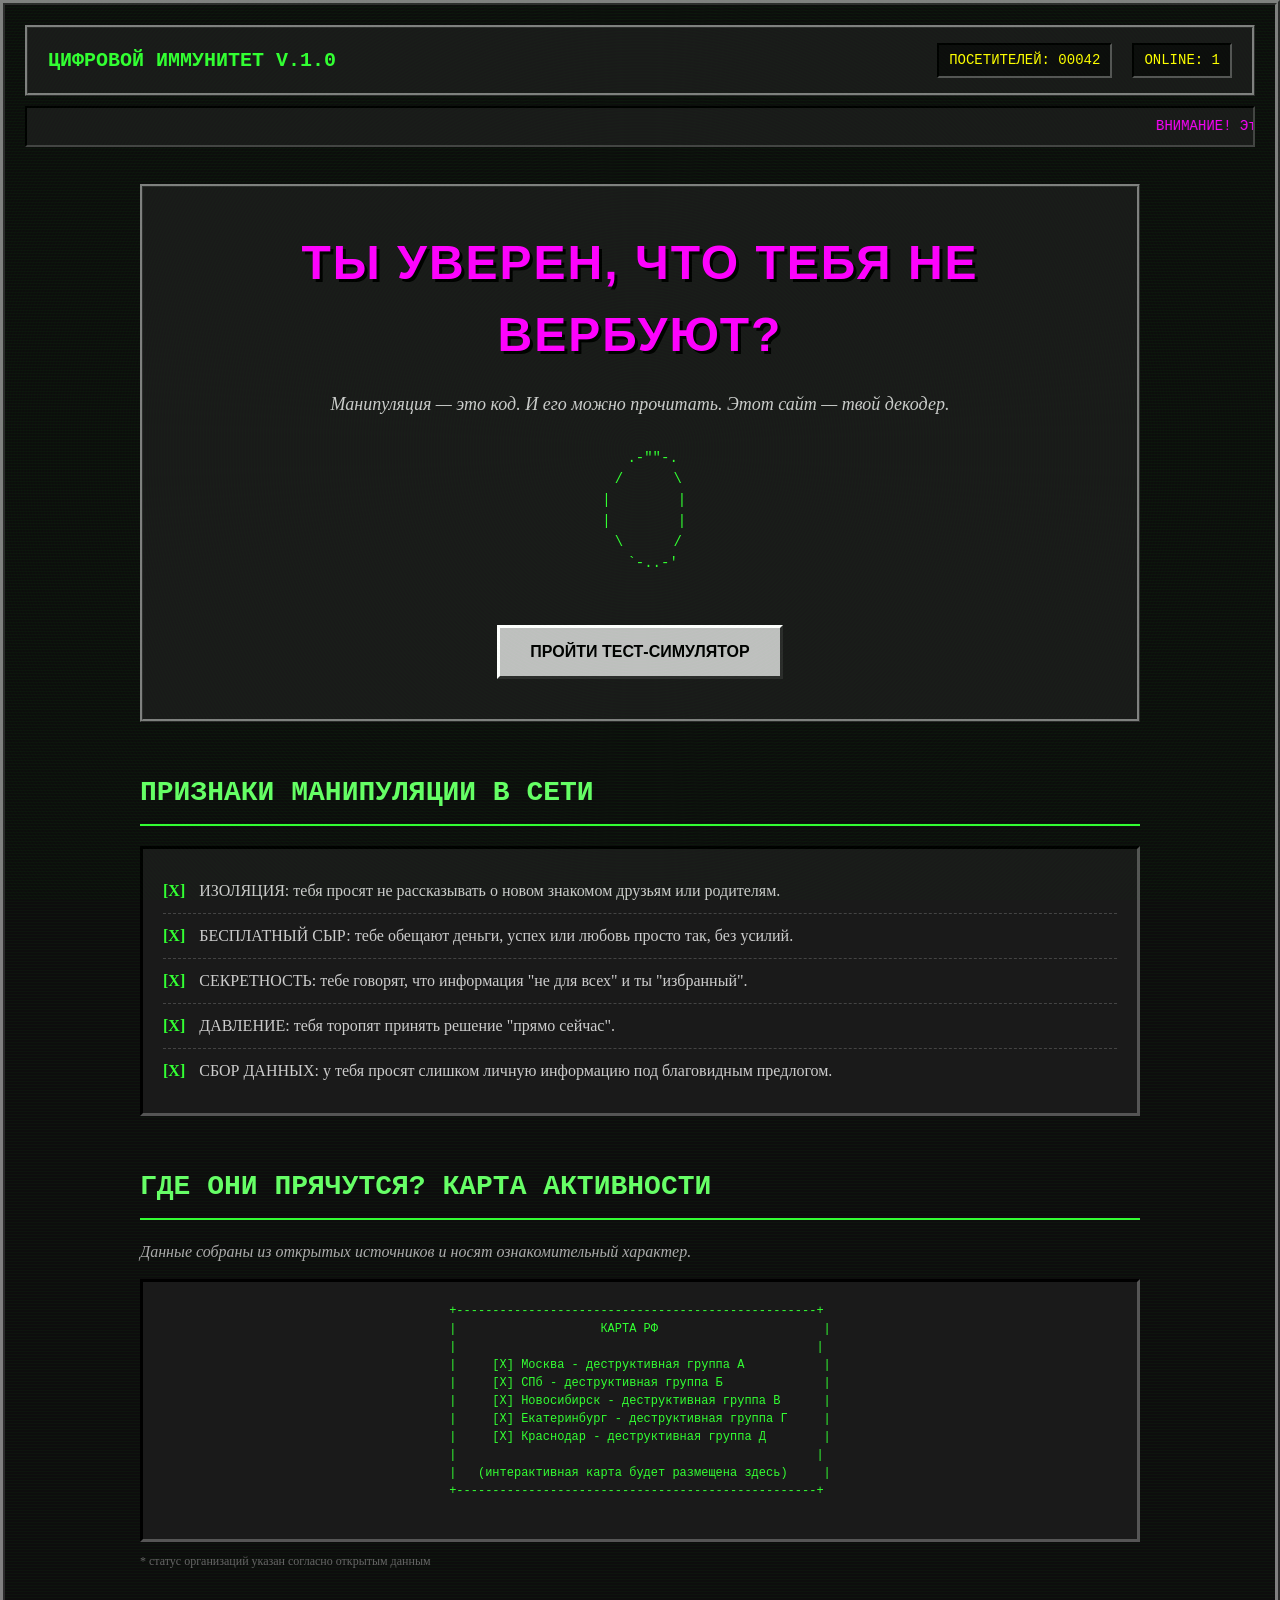
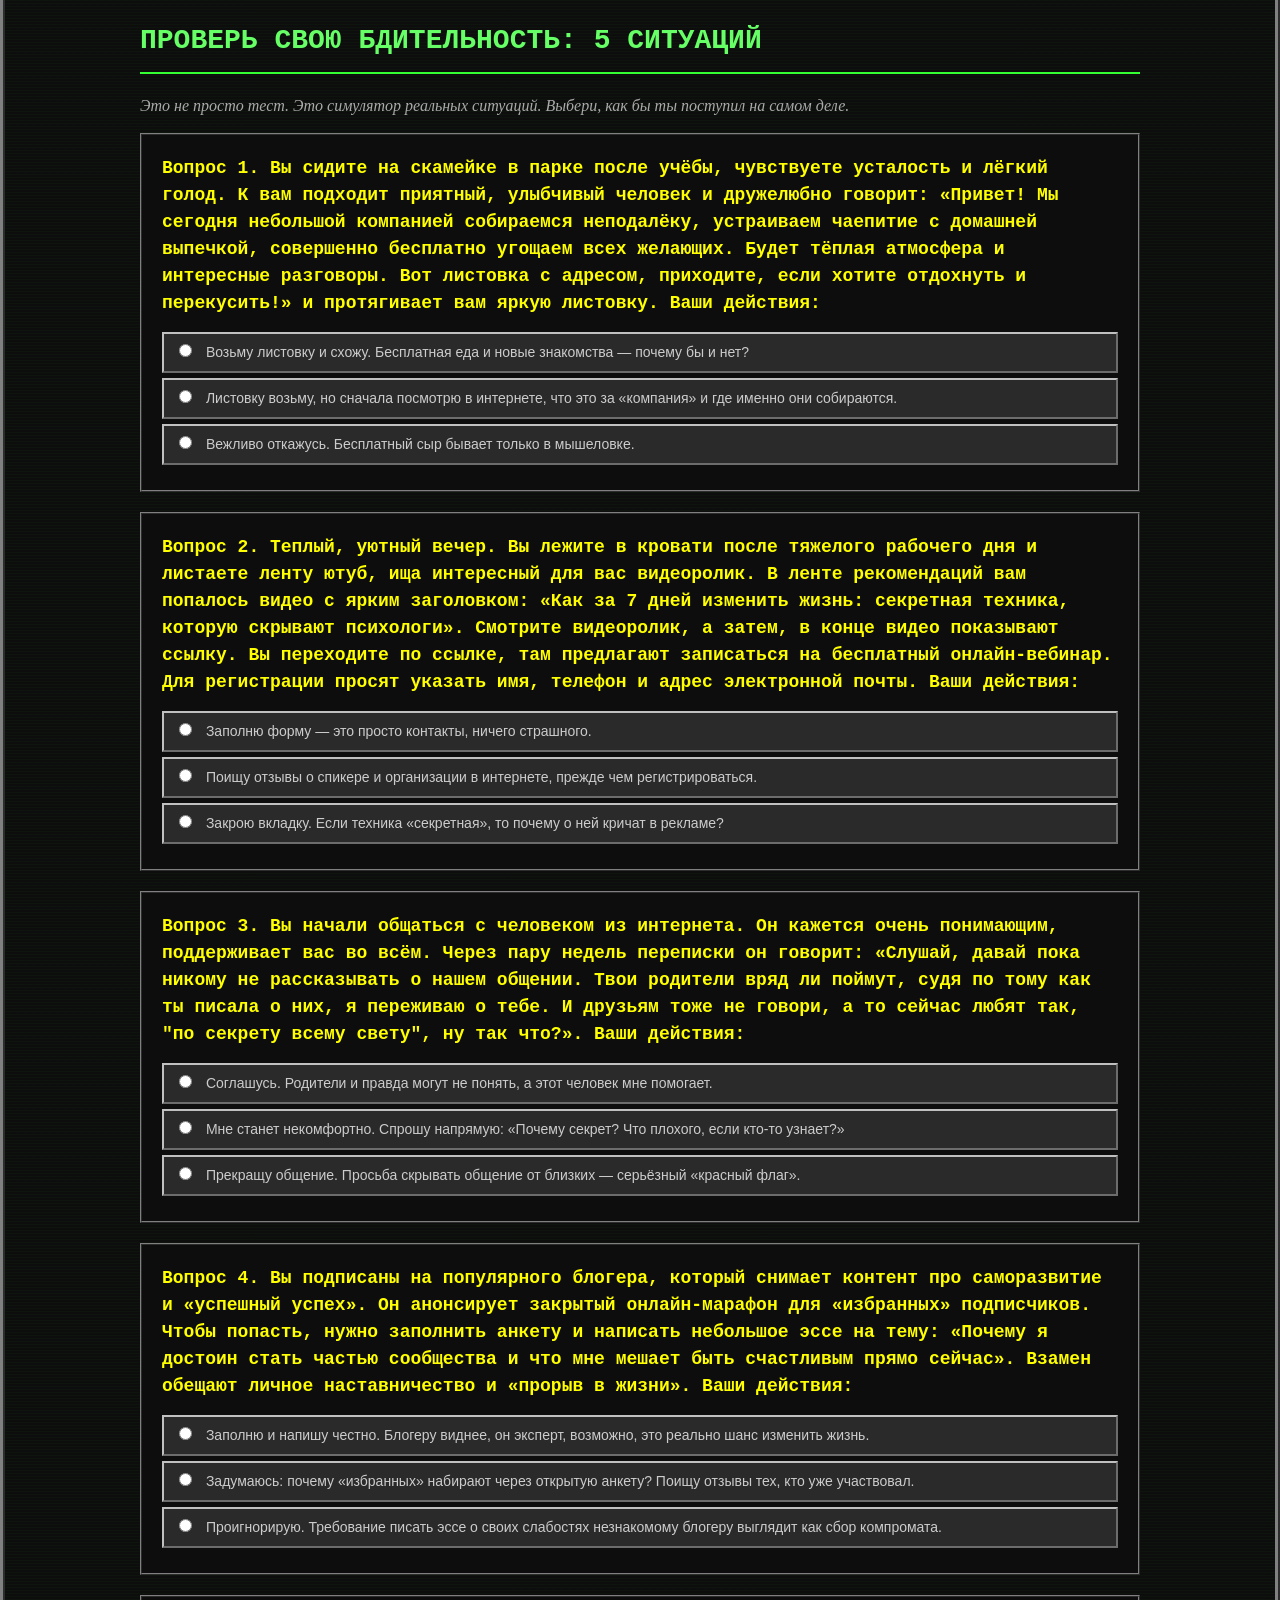
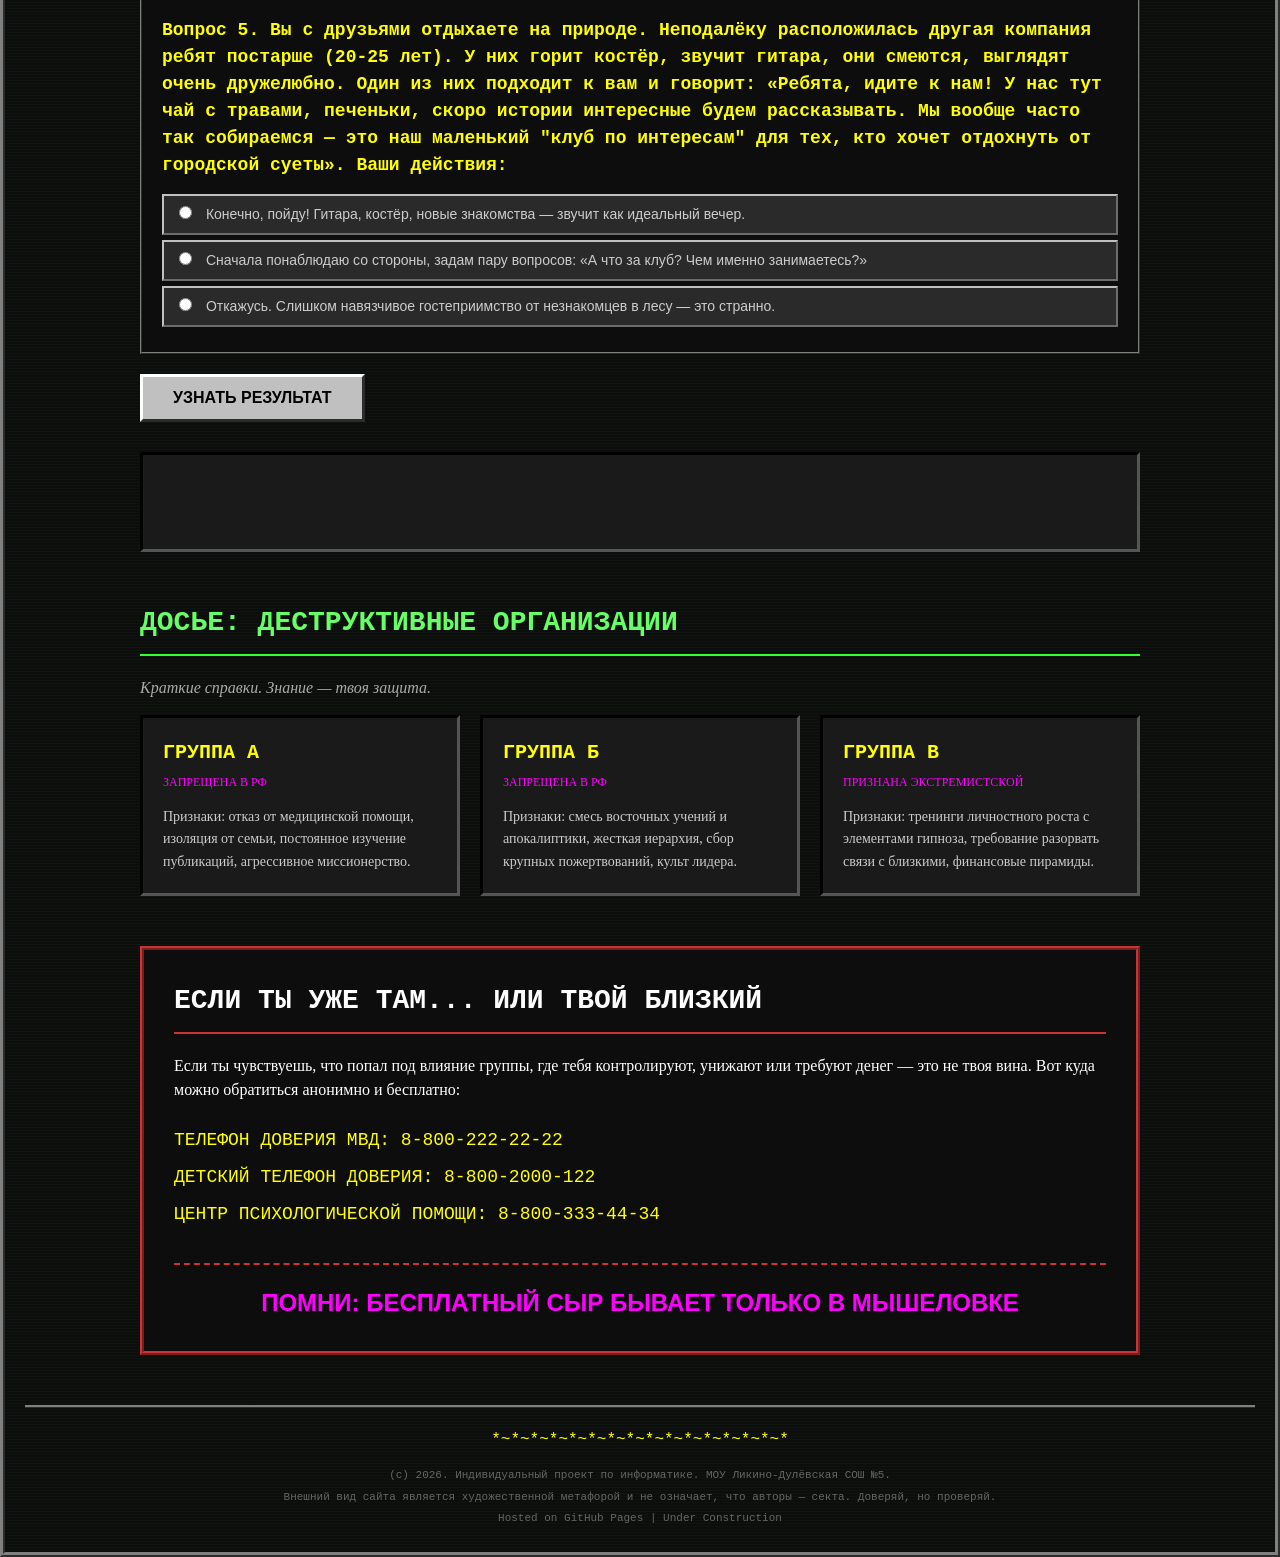
==== index.html @ 8dfb92e8 "Add files via upload" ====
<!DOCTYPE html>
<html lang="ru">
<head>
    <meta charset="UTF-8">
    <meta name="viewport" content="width=device-width, initial-scale=1.0">
    <title>ЦИФРОВОЙ ИММУНИТЕТ v.1.0</title>
    <link rel="stylesheet" href="style.css">
</head>
<body>
    <div class="noise"></div>
    
    <header class="header">
        <div class="header-left">
            <span class="blink">ЦИФРОВОЙ ИММУНИТЕТ v.1.0</span>
        </div>
        <div class="header-right">
            <span class="counter">ПОСЕТИТЕЛЕЙ: 00042</span>
            <span class="online">ONLINE: 1</span>
        </div>
    </header>
    
    <marquee class="marquee" scrollamount="3">ВНИМАНИЕ! Этот сайт выглядит как ловушка, потому что мы учим их распознавать... ВНИМАНИЕ! Этот сайт выглядит как ловушка, потому что мы учим их распознавать...</marquee>
    
    <main>
        <section class="hero">
            <h1 class="hero-title">ТЫ УВЕРЕН, ЧТО ТЕБЯ НЕ ВЕРБУЮТ?</h1>
            <p class="hero-subtitle">Манипуляция — это код. И его можно прочитать. Этот сайт — твой декодер.</p>
            <div class="ascii-art">
                <pre>
   .-""-.
  /      \
 |        |
 |        |
  \      /
   `-..-'
                </pre>
            </div>
            <a href="#quiz" class="button win98-button">ПРОЙТИ ТЕСТ-СИМУЛЯТОР</a>
        </section>
        
        <section class="flags">
            <h2 class="section-title">ПРИЗНАКИ МАНИПУЛЯЦИИ В СЕТИ</h2>
            <div class="flags-box inset">
                <ul class="flags-list">
                    <li><span class="check">[X]</span> ИЗОЛЯЦИЯ: тебя просят не рассказывать о новом знакомом друзьям или родителям.</li>
                    <li><span class="check">[X]</span> БЕСПЛАТНЫЙ СЫР: тебе обещают деньги, успех или любовь просто так, без усилий.</li>
                    <li><span class="check">[X]</span> СЕКРЕТНОСТЬ: тебе говорят, что информация "не для всех" и ты "избранный".</li>
                    <li><span class="check">[X]</span> ДАВЛЕНИЕ: тебя торопят принять решение "прямо сейчас".</li>
                    <li><span class="check">[X]</span> СБОР ДАННЫХ: у тебя просят слишком личную информацию под благовидным предлогом.</li>
                </ul>
            </div>
        </section>
        
        <section class="map">
            <h2 class="section-title">ГДЕ ОНИ ПРЯЧУТСЯ? КАРТА АКТИВНОСТИ</h2>
            <p class="map-subtitle">Данные собраны из открытых источников и носят ознакомительный характер.</p>
            <div class="map-placeholder inset">
                <pre class="ascii-map">
+--------------------------------------------------+
|                    КАРТА РФ                       |
|                                                  |
|     [X] Москва - деструктивная группа А           |
|     [X] СПб - деструктивная группа Б              |
|     [X] Новосибирск - деструктивная группа В      |
|     [X] Екатеринбург - деструктивная группа Г     |
|     [X] Краснодар - деструктивная группа Д        |
|                                                  |
|   (интерактивная карта будет размещена здесь)     |
+--------------------------------------------------+
                </pre>
            </div>
            <p class="map-note">* статус организаций указан согласно открытым данным</p>
        </section>
        
        <section class="quiz" id="quiz">
            <h2 class="section-title">ПРОВЕРЬ СВОЮ БДИТЕЛЬНОСТЬ: 5 СИТУАЦИЙ</h2>
            <p class="quiz-subtitle">Это не просто тест. Это симулятор реальных ситуаций. Выбери, как бы ты поступил на самом деле.</p>
            
            <div id="quiz-container"></div>
            
            <button class="button win98-button" id="submit-quiz">УЗНАТЬ РЕЗУЛЬТАТ</button>
            
            <div id="quiz-result" class="quiz-result inset"></div>
        </section>
        
        <section class="database">
            <h2 class="section-title">ДОСЬЕ: ДЕСТРУКТИВНЫЕ ОРГАНИЗАЦИИ</h2>
            <p class="database-subtitle">Краткие справки. Знание — твоя защита.</p>
            
            <div class="cards">
                <div class="card inset">
                    <h3 class="card-title">ГРУППА А</h3>
                    <p class="card-status">запрещена в РФ</p>
                    <p class="card-text">Признаки: отказ от медицинской помощи, изоляция от семьи, постоянное изучение публикаций, агрессивное миссионерство.</p>
                </div>
                <div class="card inset">
                    <h3 class="card-title">ГРУППА Б</h3>
                    <p class="card-status">запрещена в РФ</p>
                    <p class="card-text">Признаки: смесь восточных учений и апокалиптики, жесткая иерархия, сбор крупных пожертвований, культ лидера.</p>
                </div>
                <div class="card inset">
                    <h3 class="card-title">ГРУППА В</h3>
                    <p class="card-status">признана экстремистской</p>
                    <p class="card-text">Признаки: тренинги личностного роста с элементами гипноза, требование разорвать связи с близкими, финансовые пирамиды.</p>
                </div>
            </div>
        </section>
        
        <section class="help">
            <h2 class="section-title help-title">ЕСЛИ ТЫ УЖЕ ТАМ... ИЛИ ТВОЙ БЛИЗКИЙ</h2>
            <p class="help-text">Если ты чувствуешь, что попал под влияние группы, где тебя контролируют, унижают или требуют денег — это не твоя вина. Вот куда можно обратиться анонимно и бесплатно:</p>
            <ul class="help-list">
                <li>ТЕЛЕФОН ДОВЕРИЯ МВД: 8-800-222-22-22</li>
                <li>ДЕТСКИЙ ТЕЛЕФОН ДОВЕРИЯ: 8-800-2000-122</li>
                <li>ЦЕНТР ПСИХОЛОГИЧЕСКОЙ ПОМОЩИ: 8-800-333-44-34</li>
            </ul>
            <p class="help-warning">ПОМНИ: БЕСПЛАТНЫЙ СЫР БЫВАЕТ ТОЛЬКО В МЫШЕЛОВКЕ</p>
        </section>
    </main>
    
    <footer class="footer">
        <div class="footer-divider">*~*~*~*~*~*~*~*~*~*~*~*~*~*~*~*</div>
        <p class="footer-text">(c) 2026. Индивидуальный проект по информатике. МОУ Ликино-Дулёвская СОШ №5.</p>
        <p class="footer-text">Внешний вид сайта является художественной метафорой и не означает, что авторы — секта. Доверяй, но проверяй.</p>
        <p class="footer-text">Hosted on GitHub Pages | Under Construction</p>
    </footer>
    
    <script src="script.js"></script>
</body>
</html>
---- style.css ----
* {
    margin: 0;
    padding: 0;
    box-sizing: border-box;
}

body {
    background-color: #0D0D0D;
    background-image: repeating-linear-gradient(0deg, rgba(0,255,0,0.03) 0px, rgba(0,255,0,0.03) 1px, transparent 1px, transparent 3px);
    color: #33FF33;
    font-family: 'Times New Roman', Times, serif;
    line-height: 1.5;
    min-height: 100vh;
    border: 5px solid #808080;
    border-style: ridge;
    margin: 0;
    padding: 20px;
    position: relative;
}

.noise {
    position: fixed;
    top: 0;
    left: 0;
    width: 100%;
    height: 100%;
    pointer-events: none;
    background: repeating-radial-gradient(circle at 50% 50%, rgba(0,0,0,0) 0%, rgba(0,255,0,0.02) 2px, rgba(0,0,0,0) 3px);
    z-index: 9999;
}

.header {
    display: flex;
    justify-content: space-between;
    align-items: center;
    padding: 15px 20px;
    border: 3px ridge #808080;
    background-color: #1A1A1A;
    margin-bottom: 10px;
    font-family: 'Courier New', Courier, monospace;
}

.blink {
    animation: blink-animation 1.5s step-start infinite;
    color: #33FF33;
    font-size: 20px;
    font-weight: bold;
    text-transform: uppercase;
}

@keyframes blink-animation {
    0%, 100% { opacity: 1; }
    50% { opacity: 0.3; }
}

.header-right {
    display: flex;
    gap: 20px;
    color: #FFFF00;
    font-size: 14px;
}

.counter, .online {
    border: 2px inset #555;
    padding: 5px 10px;
    background-color: #0D0D0D;
}

.marquee {
    border: 2px inset #444;
    background-color: #1A1A1A;
    color: #FF00FF;
    padding: 8px 0;
    font-family: 'Courier New', Courier, monospace;
    font-size: 14px;
    margin-bottom: 30px;
}

main {
    max-width: 1000px;
    margin: 0 auto;
}

section {
    margin-bottom: 50px;
}

.hero {
    text-align: center;
    padding: 40px 20px;
    border: 3px ridge #808080;
    background-color: #1A1A1A;
}

.hero-title {
    font-family: Impact, 'Arial Black', sans-serif;
    font-size: 48px;
    color: #FF00FF;
    text-transform: uppercase;
    letter-spacing: 2px;
    margin-bottom: 20px;
    text-shadow: 3px 3px 0 #000;
}

.hero-subtitle {
    font-family: 'Times New Roman', Times, serif;
    font-style: italic;
    color: #CCCCCC;
    font-size: 18px;
    margin-bottom: 30px;
}

.ascii-art {
    color: #33FF33;
    font-family: 'Courier New', Courier, monospace;
    font-size: 14px;
    margin-bottom: 30px;
}

.button {
    display: inline-block;
    padding: 12px 30px;
    text-decoration: none;
    font-family: Arial, sans-serif;
    font-weight: bold;
    font-size: 16px;
    cursor: pointer;
    text-align: center;
    border: none;
}

.win98-button {
    background-color: #C0C0C0;
    color: #000000;
    border: 3px outset #FFFFFF;
    border-right-color: #808080;
    border-bottom-color: #808080;
    text-transform: uppercase;
}

.win98-button:hover {
    border: 3px inset #FFFFFF;
    border-right-color: #C0C0C0;
    border-bottom-color: #C0C0C0;
    background-color: #A0A0A0;
}

.win98-button:active {
    border: 3px inset #808080;
    background-color: #808080;
}

.section-title {
    font-family: 'Courier New', Courier, monospace;
    font-size: 28px;
    color: #66FF66;
    text-transform: uppercase;
    margin-bottom: 20px;
    border-bottom: 2px solid #33FF33;
    padding-bottom: 10px;
}

.inset {
    border: 3px inset #555555;
    background-color: #1A1A1A;
    padding: 20px;
}

.flags-list {
    list-style: none;
}

.flags-list li {
    padding: 10px 0;
    border-bottom: 1px dashed #444;
    color: #CCCCCC;
    font-size: 16px;
}

.flags-list li:last-child {
    border-bottom: none;
}

.check {
    color: #33FF33;
    margin-right: 10px;
    font-weight: bold;
}

.map-subtitle, .quiz-subtitle, .database-subtitle {
    color: #AAAAAA;
    font-style: italic;
    margin-bottom: 15px;
}

.map-placeholder {
    text-align: center;
}

.ascii-map {
    color: #33FF33;
    font-family: 'Courier New', Courier, monospace;
    font-size: 12px;
    display: inline-block;
    text-align: left;
}

.map-note {
    color: #666;
    font-size: 12px;
    margin-top: 10px;
}

.quiz-question {
    border: 2px ridge #808080;
    padding: 20px;
    margin-bottom: 20px;
    background-color: #0D0D0D;
}

.quiz-question h3 {
    color: #FFFF00;
    font-family: 'Courier New', Courier, monospace;
    margin-bottom: 15px;
    font-size: 18px;
}

.quiz-option {
    display: block;
    padding: 8px 15px;
    margin: 5px 0;
    border: 2px outset #C0C0C0;
    background-color: #2A2A2A;
    color: #CCCCCC;
    cursor: pointer;
    font-family: Arial, sans-serif;
    font-size: 14px;
}

.quiz-option:hover {
    background-color: #3A3A3A;
}

.quiz-option input {
    margin-right: 10px;
}

.quiz-result {
    margin-top: 30px;
    padding: 20px;
    min-height: 100px;
}

.result-title {
    font-family: 'Courier New', Courier, monospace;
    font-size: 24px;
    margin-bottom: 15px;
}

.result-title.green {
    color: #33FF33;
}

.result-title.yellow {
    color: #FFFF00;
}

.result-title.red {
    color: #FF00FF;
}

.result-text {
    color: #CCCCCC;
    font-size: 16px;
    line-height: 1.6;
}

.cards {
    display: flex;
    gap: 20px;
    flex-wrap: wrap;
}

.card {
    flex: 1;
    min-width: 250px;
}

.card-title {
    color: #FFFF00;
    font-family: 'Courier New', Courier, monospace;
    font-size: 20px;
    margin-bottom: 5px;
    text-transform: uppercase;
}

.card-status {
    color: #FF00FF;
    font-size: 12px;
    margin-bottom: 15px;
    text-transform: uppercase;
}

.card-text {
    color: #CCCCCC;
    font-size: 14px;
    line-height: 1.6;
}

.help {
    border: 4px ridge #CC3333;
    padding: 30px;
    background-color: #0D0D0D;
}

.help-title {
    color: #FFFFFF;
    border-bottom-color: #CC3333;
}

.help-text {
    color: #FFFFFF;
    margin-bottom: 20px;
    font-size: 16px;
}

.help-list {
    list-style: none;
    margin-bottom: 30px;
}

.help-list li {
    color: #FFFF00;
    padding: 5px 0;
    font-family: 'Courier New', Courier, monospace;
    font-size: 18px;
}

.help-warning {
    color: #FF00FF;
    font-size: 24px;
    font-weight: bold;
    text-align: center;
    font-family: Impact, 'Arial Black', sans-serif;
    text-transform: uppercase;
    border-top: 2px dashed #CC3333;
    padding-top: 20px;
}

.footer {
    margin-top: 50px;
    padding-top: 20px;
    text-align: center;
    border-top: 3px ridge #808080;
}

.footer-divider {
    color: #FFFF00;
    font-family: 'Courier New', Courier, monospace;
    margin-bottom: 15px;
}

.footer-text {
    color: #666666;
    font-family: 'Courier New', Courier, monospace;
    font-size: 11px;
    margin-bottom: 5px;
}

@media (max-width: 768px) {
    body {
        padding: 10px;
    }
    
    .header {
        flex-direction: column;
        gap: 10px;
    }
    
    .hero-title {
        font-size: 32px;
    }
    
    .cards {
        flex-direction: column;
    }
    
    .help-warning {
        font-size: 18px;
    }
    
    .section-title {
        font-size: 22px;
    }
}
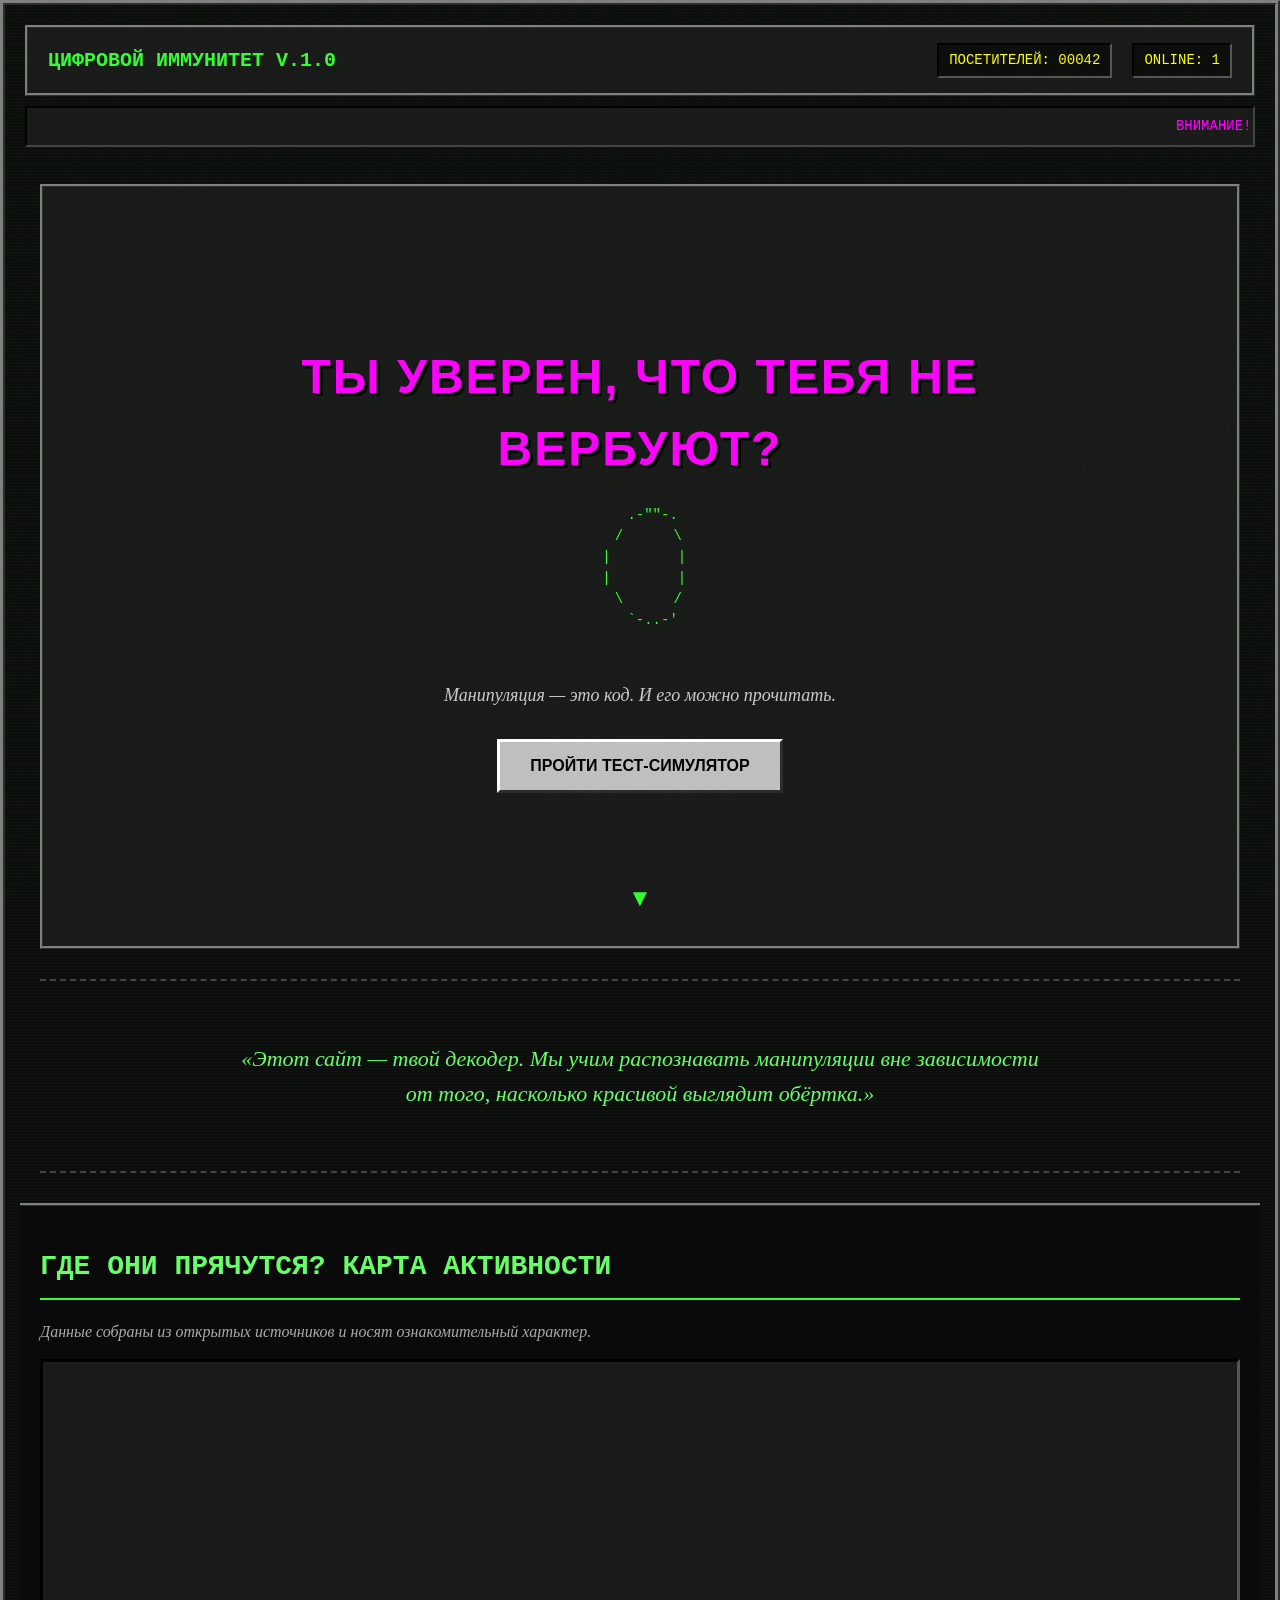
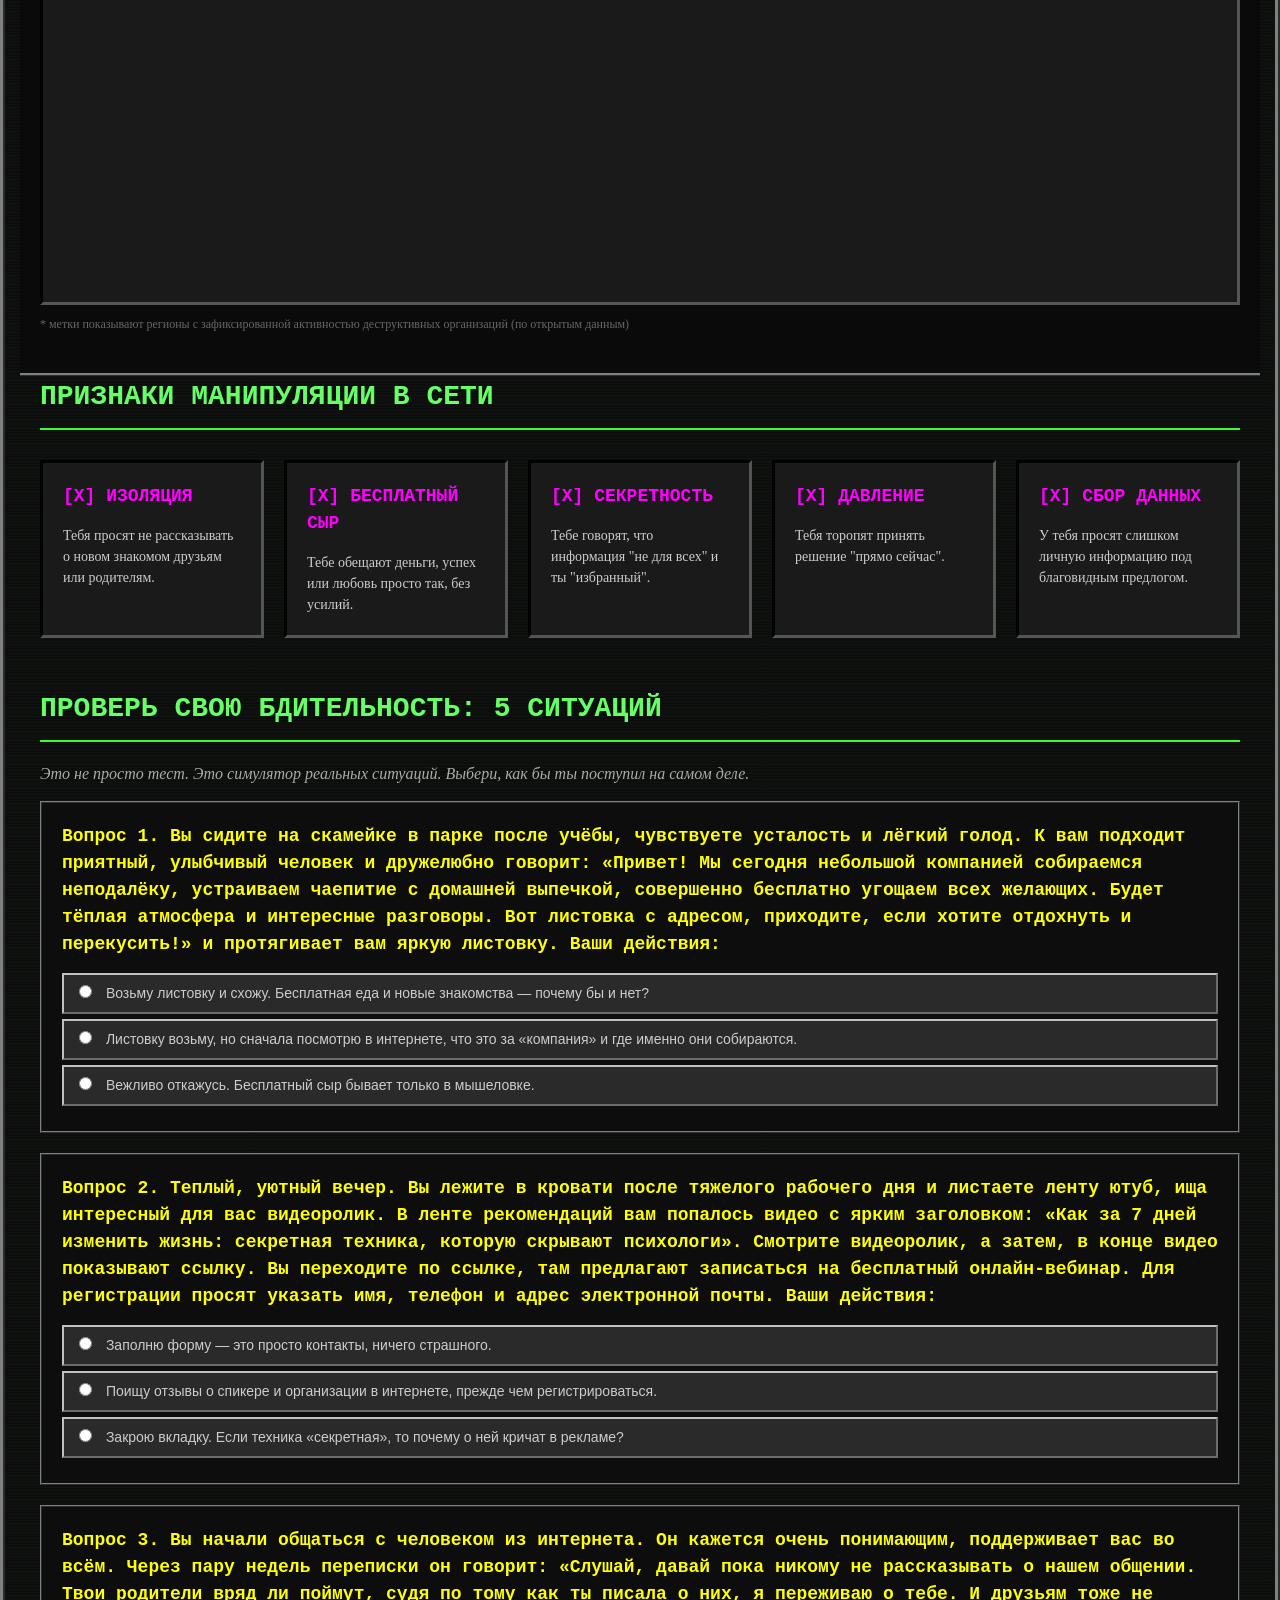
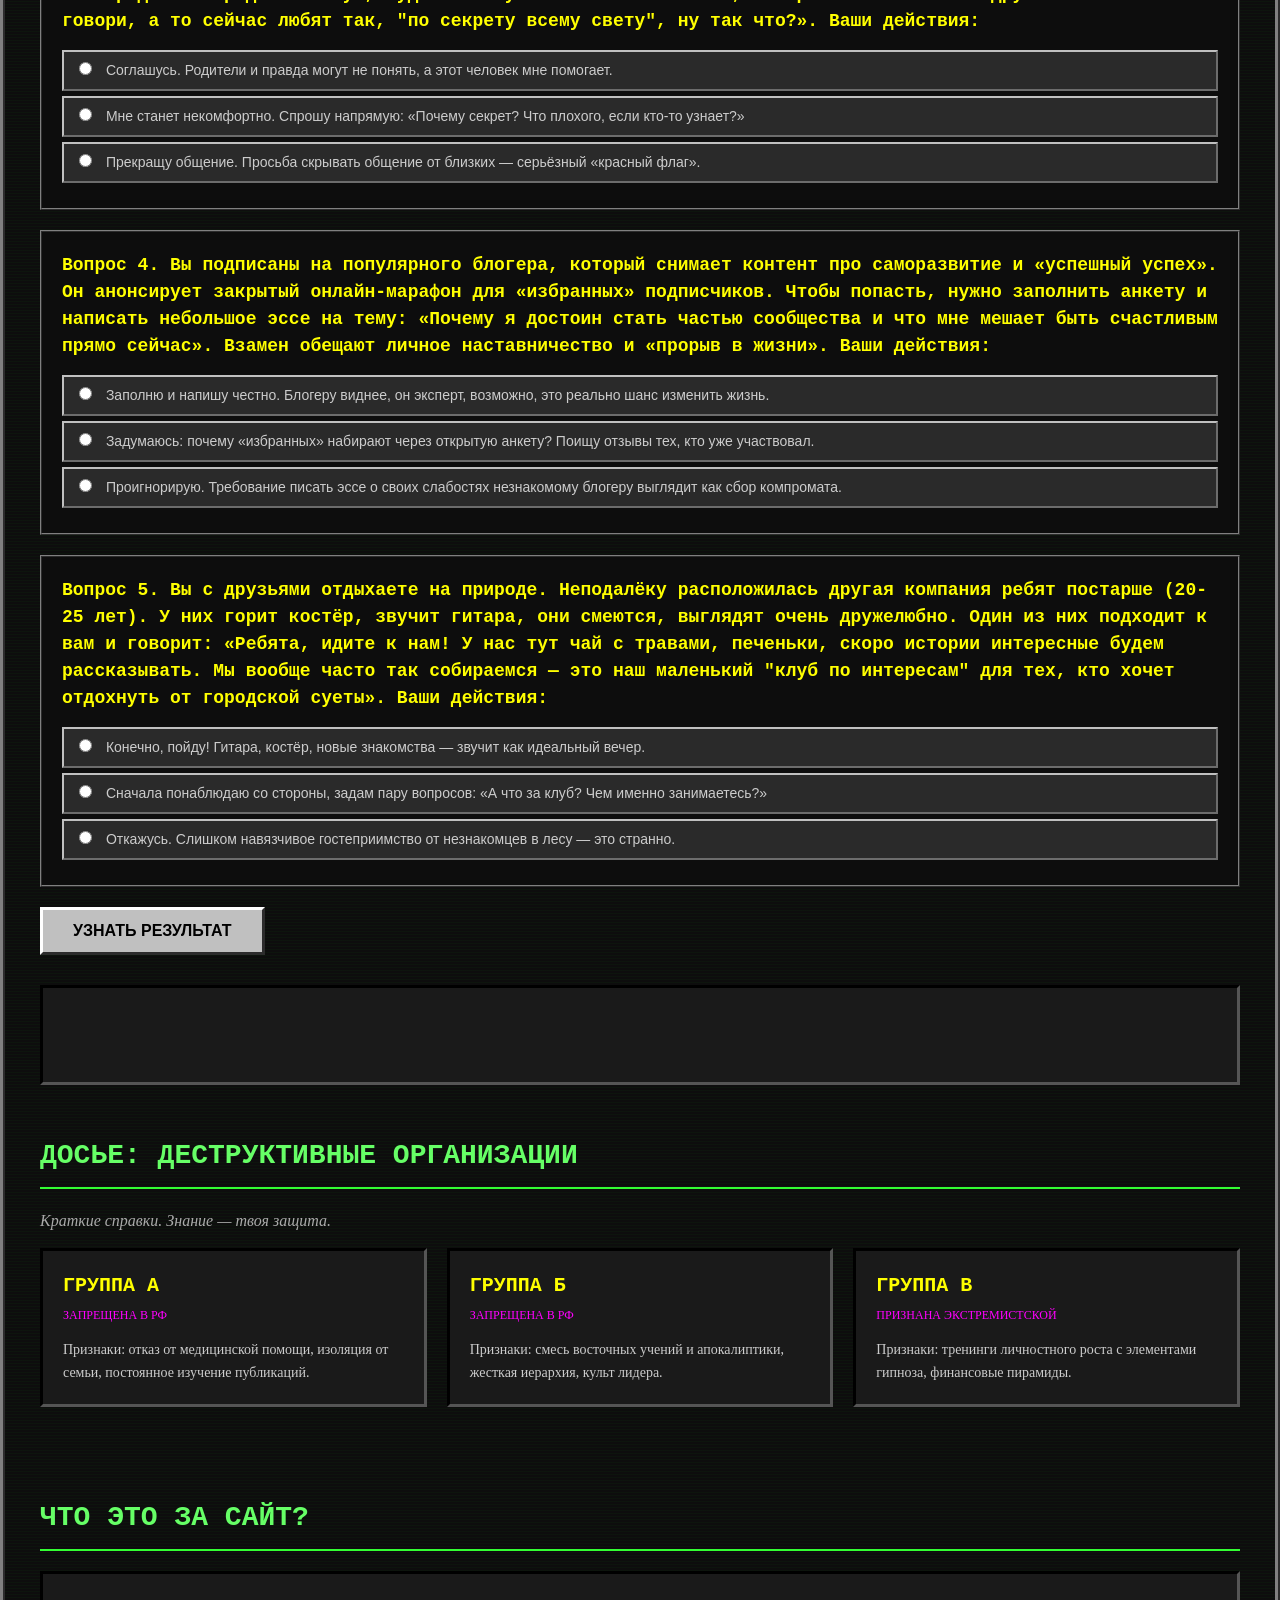
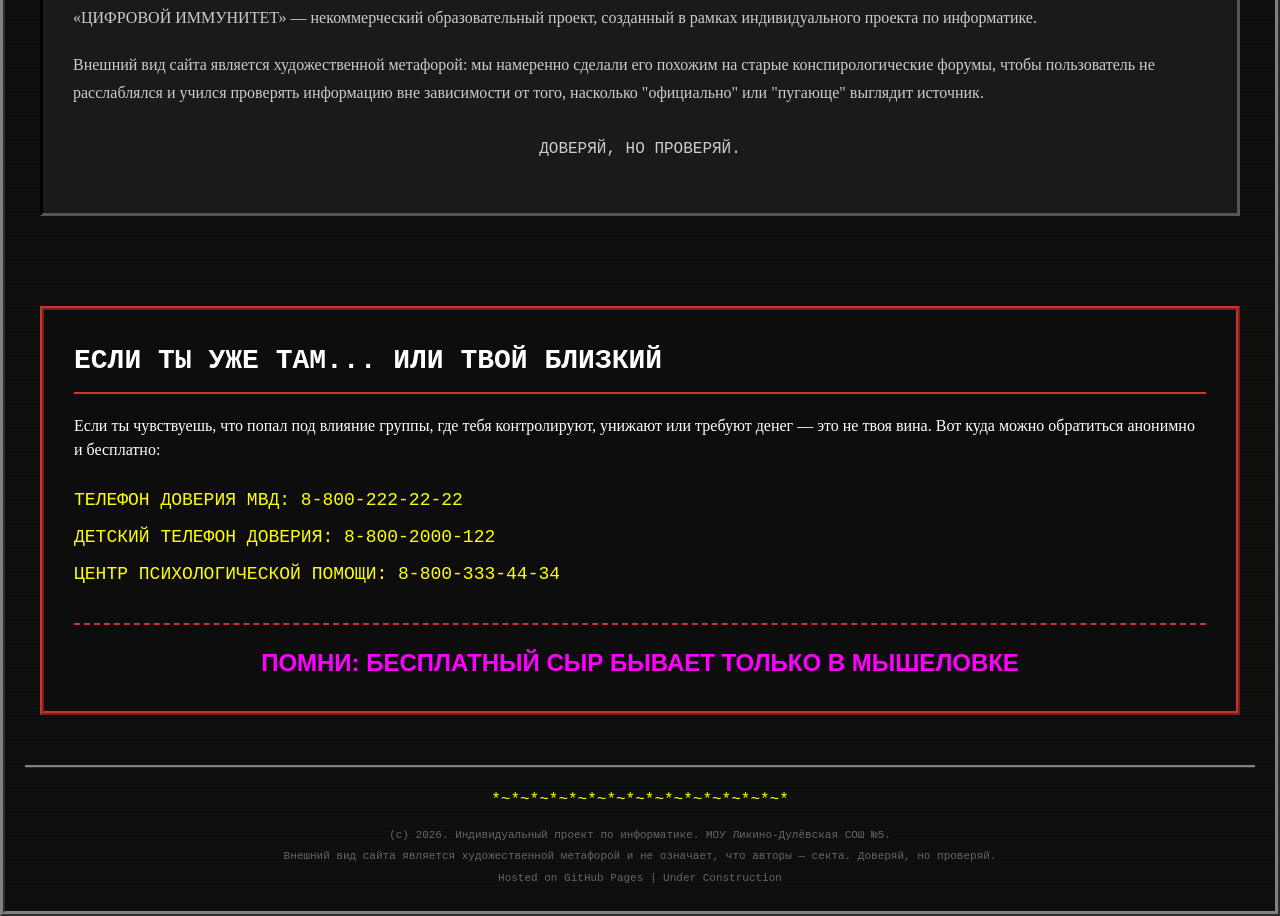
==== commit 6157b0d5: "Add files via upload" ====
--- a/index.html
+++ b/index.html
@@ -1,14 +1,522 @@
+<!DOCTYPE html>
 <!DOCTYPE html>
 <html lang="ru">
 <head>
     <meta charset="UTF-8">
     <meta name="viewport" content="width=device-width, initial-scale=1.0">
     <title>ЦИФРОВОЙ ИММУНИТЕТ v.1.0</title>
-    <link rel="stylesheet" href="style.css">
+    <style>
+        * {
+            margin: 0;
+            padding: 0;
+            box-sizing: border-box;
+        }
+
+        body {
+            background-color: #0D0D0D;
+            background-image: repeating-linear-gradient(0deg, rgba(0,255,0,0.03) 0px, rgba(0,255,0,0.03) 1px, transparent 1px, transparent 3px);
+            color: #33FF33;
+            font-family: 'Times New Roman', Times, serif;
+            line-height: 1.5;
+            min-height: 100vh;
+            border: 5px solid #808080;
+            border-style: ridge;
+            margin: 0;
+            padding: 20px;
+            position: relative;
+        }
+
+        .noise {
+            position: fixed;
+            top: 0;
+            left: 0;
+            width: 100%;
+            height: 100%;
+            pointer-events: none;
+            background: repeating-radial-gradient(circle at 50% 50%, rgba(0,0,0,0) 0%, rgba(0,255,0,0.02) 2px, rgba(0,0,0,0) 3px);
+            z-index: 9999;
+        }
+
+        .header {
+            display: flex;
+            justify-content: space-between;
+            align-items: center;
+            padding: 15px 20px;
+            border: 3px ridge #808080;
+            background-color: #1A1A1A;
+            margin-bottom: 10px;
+            font-family: 'Courier New', Courier, monospace;
+        }
+
+        .blink {
+            animation: blink-animation 1.5s step-start infinite;
+            color: #33FF33;
+            font-size: 20px;
+            font-weight: bold;
+            text-transform: uppercase;
+        }
+
+        @keyframes blink-animation {
+            0%, 100% {
+                opacity: 1;
+            }
+
+            50% {
+                opacity: 0.3;
+            }
+        }
+
+        .header-right {
+            display: flex;
+            gap: 20px;
+            color: #FFFF00;
+            font-size: 14px;
+        }
+
+        .counter, .online {
+            border: 2px inset #555;
+            padding: 5px 10px;
+            background-color: #0D0D0D;
+        }
+
+        .marquee {
+            border: 2px inset #444;
+            background-color: #1A1A1A;
+            color: #FF00FF;
+            padding: 8px 0;
+            font-family: 'Courier New', Courier, monospace;
+            font-size: 14px;
+            margin-bottom: 30px;
+        }
+
+        main {
+            max-width: 1200px;
+            margin: 0 auto;
+        }
+
+        section {
+            margin-bottom: 50px;
+        }
+
+        /* HERO НА ВЕСЬ ЭКРАН */
+        .hero-fullscreen {
+            min-height: 85vh;
+            display: flex;
+            flex-direction: column;
+            justify-content: center;
+            align-items: center;
+            position: relative;
+            margin-bottom: 0;
+            text-align: center;
+            border: 3px ridge #808080;
+            background-color: #1A1A1A;
+            padding: 40px 20px;
+        }
+
+        .hero-content {
+            text-align: center;
+            max-width: 900px;
+        }
+
+        .hero-title {
+            font-family: Impact, 'Arial Black', sans-serif;
+            font-size: 48px;
+            color: #FF00FF;
+            text-transform: uppercase;
+            letter-spacing: 2px;
+            margin-bottom: 20px;
+            text-shadow: 3px 3px 0 #000;
+        }
+
+        .hero-subtitle {
+            font-family: 'Times New Roman', Times, serif;
+            font-style: italic;
+            color: #CCCCCC;
+            font-size: 18px;
+            margin-bottom: 30px;
+        }
+
+        .ascii-art {
+            color: #33FF33;
+            font-family: 'Courier New', Courier, monospace;
+            font-size: 14px;
+            margin-bottom: 30px;
+        }
+
+        .hero-scroll {
+            position: absolute;
+            bottom: 30px;
+            left: 50%;
+            transform: translateX(-50%);
+        }
+
+        .scroll-arrow {
+            color: #33FF33;
+            font-size: 24px;
+            animation: bounce 2s infinite;
+        }
+
+        @keyframes bounce {
+            0%, 20%, 50%, 80%, 100% {
+                transform: translateY(0);
+            }
+
+            40% {
+                transform: translateY(-15px);
+            }
+
+            60% {
+                transform: translateY(-7px);
+            }
+        }
+
+        .button {
+            display: inline-block;
+            padding: 12px 30px;
+            text-decoration: none;
+            font-family: Arial, sans-serif;
+            font-weight: bold;
+            font-size: 16px;
+            cursor: pointer;
+            text-align: center;
+            border: none;
+        }
+
+        .win98-button {
+            background-color: #C0C0C0;
+            color: #000000;
+            border: 3px outset #FFFFFF;
+            border-right-color: #808080;
+            border-bottom-color: #808080;
+            text-transform: uppercase;
+        }
+
+            .win98-button:hover {
+                border: 3px inset #FFFFFF;
+                border-right-color: #C0C0C0;
+                border-bottom-color: #C0C0C0;
+                background-color: #A0A0A0;
+            }
+
+            .win98-button:active {
+                border: 3px inset #808080;
+                background-color: #808080;
+            }
+
+        /* БЛОК-ЦИТАТА */
+        .quote-block {
+            padding: 60px 20px;
+            text-align: center;
+            border-top: 2px dashed #444;
+            border-bottom: 2px dashed #444;
+            margin: 30px 0;
+        }
+
+        .quote-text {
+            font-family: 'Times New Roman', Times, serif;
+            font-style: italic;
+            font-size: 22px;
+            color: #66FF66;
+            max-width: 800px;
+            margin: 0 auto;
+            line-height: 1.6;
+        }
+
+        .section-title {
+            font-family: 'Courier New', Courier, monospace;
+            font-size: 28px;
+            color: #66FF66;
+            text-transform: uppercase;
+            margin-bottom: 20px;
+            border-bottom: 2px solid #33FF33;
+            padding-bottom: 10px;
+        }
+
+        .inset {
+            border: 3px inset #555555;
+            background-color: #1A1A1A;
+            padding: 20px;
+        }
+
+        /* КАРТА */
+        .map-section {
+            margin: 0 -20px;
+            padding: 40px 20px;
+            background-color: #0A0A0A;
+            border-top: 3px ridge #808080;
+            border-bottom: 3px ridge #808080;
+        }
+
+        .map-container {
+            max-width: 1200px;
+            margin: 0 auto;
+        }
+
+        .map-subtitle, .quiz-subtitle, .database-subtitle {
+            color: #AAAAAA;
+            font-style: italic;
+            margin-bottom: 15px;
+        }
+
+        .map-note {
+            color: #666;
+            font-size: 12px;
+            margin-top: 10px;
+        }
+
+        /* СЕТКА КРАСНЫХ ФЛАГОВ */
+        .flags-grid {
+            display: grid;
+            grid-template-columns: repeat(auto-fit, minmax(200px, 1fr));
+            gap: 20px;
+            margin-top: 30px;
+        }
+
+        .flag-card {
+            padding: 20px;
+        }
+
+            .flag-card h3 {
+                color: #FF00FF;
+                font-family: 'Courier New', Courier, monospace;
+                margin-bottom: 15px;
+                font-size: 18px;
+            }
+
+            .flag-card p {
+                color: #CCCCCC;
+                font-size: 14px;
+                line-height: 1.5;
+            }
+
+        /* КВИЗ */
+        .quiz-question {
+            border: 2px ridge #808080;
+            padding: 20px;
+            margin-bottom: 20px;
+            background-color: #0D0D0D;
+        }
+
+            .quiz-question h3 {
+                color: #FFFF00;
+                font-family: 'Courier New', Courier, monospace;
+                margin-bottom: 15px;
+                font-size: 18px;
+            }
+
+        .quiz-option {
+            display: block;
+            padding: 8px 15px;
+            margin: 5px 0;
+            border: 2px outset #C0C0C0;
+            background-color: #2A2A2A;
+            color: #CCCCCC;
+            cursor: pointer;
+            font-family: Arial, sans-serif;
+            font-size: 14px;
+        }
+
+            .quiz-option:hover {
+                background-color: #3A3A3A;
+            }
+
+            .quiz-option input {
+                margin-right: 10px;
+            }
+
+        .quiz-result {
+            margin-top: 30px;
+            padding: 20px;
+            min-height: 100px;
+        }
+
+        .result-title {
+            font-family: 'Courier New', Courier, monospace;
+            font-size: 24px;
+            margin-bottom: 15px;
+        }
+
+            .result-title.green {
+                color: #33FF33;
+            }
+
+            .result-title.yellow {
+                color: #FFFF00;
+            }
+
+            .result-title.red {
+                color: #FF00FF;
+            }
+
+        .result-text {
+            color: #CCCCCC;
+            font-size: 16px;
+            line-height: 1.6;
+        }
+
+        /* КАРТОЧКИ ДОСЬЕ */
+        .cards {
+            display: flex;
+            gap: 20px;
+            flex-wrap: wrap;
+        }
+
+        .card {
+            flex: 1;
+            min-width: 250px;
+        }
+
+        .card-title {
+            color: #FFFF00;
+            font-family: 'Courier New', Courier, monospace;
+            font-size: 20px;
+            margin-bottom: 5px;
+            text-transform: uppercase;
+        }
+
+        .card-status {
+            color: #FF00FF;
+            font-size: 12px;
+            margin-bottom: 15px;
+            text-transform: uppercase;
+        }
+
+        .card-text {
+            color: #CCCCCC;
+            font-size: 14px;
+            line-height: 1.6;
+        }
+
+        /* БЛОК О ПРОЕКТЕ */
+        .about {
+            padding: 40px 0;
+        }
+
+        .about-content {
+            padding: 30px;
+        }
+
+            .about-content p {
+                color: #CCCCCC;
+                font-size: 16px;
+                line-height: 1.7;
+                margin-bottom: 20px;
+            }
+
+        .about-warning {
+            color: #FFFF00;
+            font-family: 'Courier New', Courier, monospace;
+            font-size: 20px;
+            text-align: center;
+            text-transform: uppercase;
+            margin-top: 30px;
+        }
+
+        /* БЛОК ПОМОЩИ */
+        .help {
+            border: 4px ridge #CC3333;
+            padding: 30px;
+            background-color: #0D0D0D;
+        }
+
+        .help-title {
+            color: #FFFFFF;
+            border-bottom-color: #CC3333;
+        }
+
+        .help-text {
+            color: #FFFFFF;
+            margin-bottom: 20px;
+            font-size: 16px;
+        }
+
+        .help-list {
+            list-style: none;
+            margin-bottom: 30px;
+        }
+
+            .help-list li {
+                color: #FFFF00;
+                padding: 5px 0;
+                font-family: 'Courier New', Courier, monospace;
+                font-size: 18px;
+            }
+
+        .help-warning {
+            color: #FF00FF;
+            font-size: 24px;
+            font-weight: bold;
+            text-align: center;
+            font-family: Impact, 'Arial Black', sans-serif;
+            text-transform: uppercase;
+            border-top: 2px dashed #CC3333;
+            padding-top: 20px;
+        }
+
+        /* ФУТЕР */
+        .footer {
+            margin-top: 50px;
+            padding-top: 20px;
+            text-align: center;
+            border-top: 3px ridge #808080;
+        }
+
+        .footer-divider {
+            color: #FFFF00;
+            font-family: 'Courier New', Courier, monospace;
+            margin-bottom: 15px;
+        }
+
+        .footer-text {
+            color: #666666;
+            font-family: 'Courier New', Courier, monospace;
+            font-size: 11px;
+            margin-bottom: 5px;
+        }
+
+        @media (max-width: 768px) {
+            body {
+                padding: 10px;
+            }
+
+            .header {
+                flex-direction: column;
+                gap: 10px;
+            }
+
+            .hero-title {
+                font-size: 32px;
+            }
+
+            .cards {
+                flex-direction: column;
+            }
+
+            .flags-grid {
+                grid-template-columns: 1fr;
+            }
+
+            .help-warning {
+                font-size: 18px;
+            }
+
+            .section-title {
+                font-size: 22px;
+            }
+
+            .hero-fullscreen {
+                min-height: 70vh;
+            }
+
+            .quote-text {
+                font-size: 18px;
+            }
+        }
+    </style>
 </head>
 <body>
     <div class="noise"></div>
-    
+
     <header class="header">
         <div class="header-left">
             <span class="blink">ЦИФРОВОЙ ИММУНИТЕТ v.1.0</span>
@@ -18,94 +526,109 @@
             <span class="online">ONLINE: 1</span>
         </div>
     </header>
-    
+
     <marquee class="marquee" scrollamount="3">ВНИМАНИЕ! Этот сайт выглядит как ловушка, потому что мы учим их распознавать... ВНИМАНИЕ! Этот сайт выглядит как ловушка, потому что мы учим их распознавать...</marquee>
-    
+
     <main>
-        <section class="hero">
-            <h1 class="hero-title">ТЫ УВЕРЕН, ЧТО ТЕБЯ НЕ ВЕРБУЮТ?</h1>
-            <p class="hero-subtitle">Манипуляция — это код. И его можно прочитать. Этот сайт — твой декодер.</p>
-            <div class="ascii-art">
-                <pre>
+        <section class="hero-fullscreen">
+            <div class="hero-content">
+                <h1 class="hero-title">ТЫ УВЕРЕН, ЧТО ТЕБЯ НЕ ВЕРБУЮТ?</h1>
+                <div class="ascii-art">
+                    <pre>
    .-""-.
   /      \
  |        |
  |        |
   \      /
    `-..-'
-                </pre>
+                    </pre>
+                </div>
+                <p class="hero-subtitle">Манипуляция — это код. И его можно прочитать.</p>
+                <a href="#quiz" class="button win98-button">ПРОЙТИ ТЕСТ-СИМУЛЯТОР</a>
             </div>
-            <a href="#quiz" class="button win98-button">ПРОЙТИ ТЕСТ-СИМУЛЯТОР</a>
-        </section>
-        
-        <section class="flags">
-            <h2 class="section-title">ПРИЗНАКИ МАНИПУЛЯЦИИ В СЕТИ</h2>
-            <div class="flags-box inset">
-                <ul class="flags-list">
-                    <li><span class="check">[X]</span> ИЗОЛЯЦИЯ: тебя просят не рассказывать о новом знакомом друзьям или родителям.</li>
-                    <li><span class="check">[X]</span> БЕСПЛАТНЫЙ СЫР: тебе обещают деньги, успех или любовь просто так, без усилий.</li>
-                    <li><span class="check">[X]</span> СЕКРЕТНОСТЬ: тебе говорят, что информация "не для всех" и ты "избранный".</li>
-                    <li><span class="check">[X]</span> ДАВЛЕНИЕ: тебя торопят принять решение "прямо сейчас".</li>
-                    <li><span class="check">[X]</span> СБОР ДАННЫХ: у тебя просят слишком личную информацию под благовидным предлогом.</li>
-                </ul>
+            <div class="hero-scroll">
+                <span class="scroll-arrow">▼</span>
             </div>
         </section>
-        
-        <section class="map">
+
+        <section class="quote-block">
+            <p class="quote-text">«Этот сайт — твой декодер. Мы учим распознавать манипуляции вне зависимости от того, насколько красивой выглядит обёртка.»</p>
+        </section>
+
+        <section class="map-section">
             <h2 class="section-title">ГДЕ ОНИ ПРЯЧУТСЯ? КАРТА АКТИВНОСТИ</h2>
             <p class="map-subtitle">Данные собраны из открытых источников и носят ознакомительный характер.</p>
-            <div class="map-placeholder inset">
-                <pre class="ascii-map">
-+--------------------------------------------------+
-|                    КАРТА РФ                       |
-|                                                  |
-|     [X] Москва - деструктивная группа А           |
-|     [X] СПб - деструктивная группа Б              |
-|     [X] Новосибирск - деструктивная группа В      |
-|     [X] Екатеринбург - деструктивная группа Г     |
-|     [X] Краснодар - деструктивная группа Д        |
-|                                                  |
-|   (интерактивная карта будет размещена здесь)     |
-+--------------------------------------------------+
-                </pre>
+            <div class="map-container inset">
+                <div id="yandex-map" style="width: 100%; height: 500px;"></div>
             </div>
-            <p class="map-note">* статус организаций указан согласно открытым данным</p>
+            <p class="map-note">* метки показывают регионы с зафиксированной активностью деструктивных организаций (по открытым данным)</p>
         </section>
-        
+
+        <section class="flags-section">
+            <h2 class="section-title">ПРИЗНАКИ МАНИПУЛЯЦИИ В СЕТИ</h2>
+            <div class="flags-grid">
+                <div class="flag-card inset">
+                    <h3>[X] ИЗОЛЯЦИЯ</h3>
+                    <p>Тебя просят не рассказывать о новом знакомом друзьям или родителям.</p>
+                </div>
+                <div class="flag-card inset">
+                    <h3>[X] БЕСПЛАТНЫЙ СЫР</h3>
+                    <p>Тебе обещают деньги, успех или любовь просто так, без усилий.</p>
+                </div>
+                <div class="flag-card inset">
+                    <h3>[X] СЕКРЕТНОСТЬ</h3>
+                    <p>Тебе говорят, что информация "не для всех" и ты "избранный".</p>
+                </div>
+                <div class="flag-card inset">
+                    <h3>[X] ДАВЛЕНИЕ</h3>
+                    <p>Тебя торопят принять решение "прямо сейчас".</p>
+                </div>
+                <div class="flag-card inset">
+                    <h3>[X] СБОР ДАННЫХ</h3>
+                    <p>У тебя просят слишком личную информацию под благовидным предлогом.</p>
+                </div>
+            </div>
+        </section>
+
         <section class="quiz" id="quiz">
             <h2 class="section-title">ПРОВЕРЬ СВОЮ БДИТЕЛЬНОСТЬ: 5 СИТУАЦИЙ</h2>
             <p class="quiz-subtitle">Это не просто тест. Это симулятор реальных ситуаций. Выбери, как бы ты поступил на самом деле.</p>
-            
             <div id="quiz-container"></div>
-            
             <button class="button win98-button" id="submit-quiz">УЗНАТЬ РЕЗУЛЬТАТ</button>
-            
             <div id="quiz-result" class="quiz-result inset"></div>
         </section>
-        
+
         <section class="database">
             <h2 class="section-title">ДОСЬЕ: ДЕСТРУКТИВНЫЕ ОРГАНИЗАЦИИ</h2>
             <p class="database-subtitle">Краткие справки. Знание — твоя защита.</p>
-            
             <div class="cards">
                 <div class="card inset">
                     <h3 class="card-title">ГРУППА А</h3>
                     <p class="card-status">запрещена в РФ</p>
-                    <p class="card-text">Признаки: отказ от медицинской помощи, изоляция от семьи, постоянное изучение публикаций, агрессивное миссионерство.</p>
+                    <p class="card-text">Признаки: отказ от медицинской помощи, изоляция от семьи, постоянное изучение публикаций.</p>
                 </div>
                 <div class="card inset">
                     <h3 class="card-title">ГРУППА Б</h3>
                     <p class="card-status">запрещена в РФ</p>
-                    <p class="card-text">Признаки: смесь восточных учений и апокалиптики, жесткая иерархия, сбор крупных пожертвований, культ лидера.</p>
+                    <p class="card-text">Признаки: смесь восточных учений и апокалиптики, жесткая иерархия, культ лидера.</p>
                 </div>
                 <div class="card inset">
                     <h3 class="card-title">ГРУППА В</h3>
                     <p class="card-status">признана экстремистской</p>
-                    <p class="card-text">Признаки: тренинги личностного роста с элементами гипноза, требование разорвать связи с близкими, финансовые пирамиды.</p>
+                    <p class="card-text">Признаки: тренинги личностного роста с элементами гипноза, финансовые пирамиды.</p>
                 </div>
             </div>
         </section>
-        
+
+        <section class="about">
+            <h2 class="section-title">ЧТО ЭТО ЗА САЙТ?</h2>
+            <div class="about-content inset">
+                <p>«ЦИФРОВОЙ ИММУНИТЕТ» — некоммерческий образовательный проект, созданный в рамках индивидуального проекта по информатике.</p>
+                <p>Внешний вид сайта является художественной метафорой: мы намеренно сделали его похожим на старые конспирологические форумы, чтобы пользователь не расслаблялся и учился проверять информацию вне зависимости от того, насколько "официально" или "пугающе" выглядит источник.</p>
+                <p class="about-warning">Доверяй, но проверяй.</p>
+            </div>
+        </section>
+
         <section class="help">
             <h2 class="section-title help-title">ЕСЛИ ТЫ УЖЕ ТАМ... ИЛИ ТВОЙ БЛИЗКИЙ</h2>
             <p class="help-text">Если ты чувствуешь, что попал под влияние группы, где тебя контролируют, унижают или требуют денег — это не твоя вина. Вот куда можно обратиться анонимно и бесплатно:</p>
@@ -117,14 +640,177 @@
             <p class="help-warning">ПОМНИ: БЕСПЛАТНЫЙ СЫР БЫВАЕТ ТОЛЬКО В МЫШЕЛОВКЕ</p>
         </section>
     </main>
-    
+
     <footer class="footer">
         <div class="footer-divider">*~*~*~*~*~*~*~*~*~*~*~*~*~*~*~*</div>
         <p class="footer-text">(c) 2026. Индивидуальный проект по информатике. МОУ Ликино-Дулёвская СОШ №5.</p>
         <p class="footer-text">Внешний вид сайта является художественной метафорой и не означает, что авторы — секта. Доверяй, но проверяй.</p>
         <p class="footer-text">Hosted on GitHub Pages | Under Construction</p>
     </footer>
-    
-    <script src="script.js"></script>
-</body>
-</html>+
+    <script>
+        const quizData = [
+            {
+                question: "Вы сидите на скамейке в парке после учёбы, чувствуете усталость и лёгкий голод. К вам подходит приятный, улыбчивый человек и дружелюбно говорит: «Привет! Мы сегодня небольшой компанией собираемся неподалёку, устраиваем чаепитие с домашней выпечкой, совершенно бесплатно угощаем всех желающих. Будет тёплая атмосфера и интересные разговоры. Вот листовка с адресом, приходите, если хотите отдохнуть и перекусить!» и протягивает вам яркую листовку. Ваши действия:",
+                options: [
+                    "Возьму листовку и схожу. Бесплатная еда и новые знакомства — почему бы и нет?",
+                    "Листовку возьму, но сначала посмотрю в интернете, что это за «компания» и где именно они собираются.",
+                    "Вежливо откажусь. Бесплатный сыр бывает только в мышеловке."
+                ],
+                scores: [2, 1, 0]
+            },
+            {
+                question: "Теплый, уютный вечер. Вы лежите в кровати после тяжелого рабочего дня и листаете ленту ютуб, ища интересный для вас видеоролик. В ленте рекомендаций вам попалось видео с ярким заголовком: «Как за 7 дней изменить жизнь: секретная техника, которую скрывают психологи». Смотрите видеоролик, а затем, в конце видео показывают ссылку. Вы переходите по ссылке, там предлагают записаться на бесплатный онлайн-вебинар. Для регистрации просят указать имя, телефон и адрес электронной почты. Ваши действия:",
+                options: [
+                    "Заполню форму — это просто контакты, ничего страшного.",
+                    "Поищу отзывы о спикере и организации в интернете, прежде чем регистрироваться.",
+                    "Закрою вкладку. Если техника «секретная», то почему о ней кричат в рекламе?"
+                ],
+                scores: [2, 1, 0]
+            },
+            {
+                question: "Вы начали общаться с человеком из интернета. Он кажется очень понимающим, поддерживает вас во всём. Через пару недель переписки он говорит: «Слушай, давай пока никому не рассказывать о нашем общении. Твои родители вряд ли поймут, судя по тому как ты писала о них, я переживаю о тебе. И друзьям тоже не говори, а то сейчас любят так, \"по секрету всему свету\", ну так что?». Ваши действия:",
+                options: [
+                    "Соглашусь. Родители и правда могут не понять, а этот человек мне помогает.",
+                    "Мне станет некомфортно. Спрошу напрямую: «Почему секрет? Что плохого, если кто-то узнает?»",
+                    "Прекращу общение. Просьба скрывать общение от близких — серьёзный «красный флаг»."
+                ],
+                scores: [2, 1, 0]
+            },
+            {
+                question: "Вы подписаны на популярного блогера, который снимает контент про саморазвитие и «успешный успех». Он анонсирует закрытый онлайн-марафон для «избранных» подписчиков. Чтобы попасть, нужно заполнить анкету и написать небольшое эссе на тему: «Почему я достоин стать частью сообщества и что мне мешает быть счастливым прямо сейчас». Взамен обещают личное наставничество и «прорыв в жизни». Ваши действия:",
+                options: [
+                    "Заполню и напишу честно. Блогеру виднее, он эксперт, возможно, это реально шанс изменить жизнь.",
+                    "Задумаюсь: почему «избранных» набирают через открытую анкету? Поищу отзывы тех, кто уже участвовал.",
+                    "Проигнорирую. Требование писать эссе о своих слабостях незнакомому блогеру выглядит как сбор компромата."
+                ],
+                scores: [2, 1, 0]
+            },
+            {
+                question: "Вы с друзьями отдыхаете на природе. Неподалёку расположилась другая компания ребят постарше (20-25 лет). У них горит костёр, звучит гитара, они смеются, выглядят очень дружелюбно. Один из них подходит к вам и говорит: «Ребята, идите к нам! У нас тут чай с травами, печеньки, скоро истории интересные будем рассказывать. Мы вообще часто так собираемся — это наш маленький \"клуб по интересам\" для тех, кто хочет отдохнуть от городской суеты». Ваши действия:",
+                options: [
+                    "Конечно, пойду! Гитара, костёр, новые знакомства — звучит как идеальный вечер.",
+                    "Сначала понаблюдаю со стороны, задам пару вопросов: «А что за клуб? Чем именно занимаетесь?»",
+                    "Откажусь. Слишком навязчивое гостеприимство от незнакомцев в лесу — это странно."
+                ],
+                scores: [2, 1, 0]
+            }
+        ];
+
+        let userAnswers = new Array(quizData.length).fill(null);
+
+        function renderQuiz() {
+            const container = document.getElementById('quiz-container');
+            container.innerHTML = '';
+
+            quizData.forEach((item, index) => {
+                const questionDiv = document.createElement('div');
+                questionDiv.className = 'quiz-question';
+
+                const title = document.createElement('h3');
+                title.textContent = `Вопрос ${index + 1}. ${item.question}`;
+                questionDiv.appendChild(title);
+
+                item.options.forEach((option, optIndex) => {
+                    const label = document.createElement('label');
+                    label.className = 'quiz-option';
+
+                    const radio = document.createElement('input');
+                    radio.type = 'radio';
+                    radio.name = `q${index}`;
+                    radio.value = optIndex;
+                    radio.addEventListener('change', () => {
+                        userAnswers[index] = optIndex;
+                    });
+
+                    label.appendChild(radio);
+                    label.appendChild(document.createTextNode(` ${option}`));
+                    questionDiv.appendChild(label);
+                });
+
+                container.appendChild(questionDiv);
+            });
+        }
+
+        function calculateResult() {
+            let totalScore = 0;
+
+            userAnswers.forEach((answer, index) => {
+                if (answer !== null) {
+                    totalScore += quizData[index].scores[answer];
+                }
+            });
+
+            const resultDiv = document.getElementById('quiz-result');
+            const unanswered = userAnswers.includes(null);
+
+            if (unanswered) {
+                resultDiv.innerHTML = `
+                        <div class="result-title" style="color: #FFFF00;">ВНИМАНИЕ</div>
+                        <div class="result-text">Ответьте на все вопросы, чтобы узнать результат.</div>
+                    `;
+                return;
+            }
+
+            let title, text, titleClass;
+
+            if (totalScore <= 2) {
+                title = 'Вы избежали вербовки!';
+                titleClass = 'green';
+                text = 'У тебя отлично работает внутренний радар! Ты умеешь отличать искреннее дружелюбие от попыток манипуляции, не ведёшься на громкие обещания и доверяешь своему чутью. Это очень ценный навык, особенно в интернете, где мошенники и вербовщики становятся всё изобретательнее. Продолжай в том же духе! И помни: даже самый умный и критичный человек может попасть в уязвимое состояние. Береги себя и своих близких.';
+            } else if (totalScore <= 6) {
+                title = 'Вы осторожны... есть некоторый риск вербовки';
+                titleClass = 'yellow';
+                text = 'Ты довольно внимателен, но иногда любопытство или желание помочь берут верх. И это нормально! Вербовщики потому и успешны, что умеют играть на самых светлых человеческих качествах: открытости, доброте, интересе к новому. Твоя суперсила в том, что ты уже на полпути к осознанности. Просто возьми за привычку задавать себе пару вопросов в незнакомой ситуации: "Кому это выгодно?" и "Что этот человек хочет от меня на самом деле?". Это помогает увидеть ситуацию яснее. Ты справишься!';
+            } else {
+                title = 'Вас завербовали!';
+                titleClass = 'red';
+                text = 'Спокойно, это всего лишь квиз! Но если серьёзно — твои ответы показывают, что ты склонен доверять людям и верить в лучшее. Это прекрасное качество, но именно на него чаще всего и давят манипуляторы. Хорошая новость: осведомлённость — это защита. Раз ты прошёл этот тест и увидел результат, значит, ты уже начал замечать «красные флаги». Почитай разделы на этом сайте о том, как работают вербовщики — это знание пригодится тебе и твоим друзьям. Береги своё доброе сердце и не давай никому им воспользоваться.';
+            }
+
+            resultDiv.innerHTML = `
+                    <div class="result-title ${titleClass}">${title}</div>
+                    <div class="result-text">${text}</div>
+                `;
+        }
+
+        document.addEventListener('DOMContentLoaded', () => {
+            renderQuiz();
+            document.getElementById('submit-quiz').addEventListener('click', calculateResult);
+        });
+    </script>
+
+    <!-- Яндекс.Карты -->
+    <!-- ЗАМЕНИТЕ КЛЮЧ НА СВОЙ В СТРОКЕ НИЖЕ -->
+    <script src="https://api-maps.yandex.ru/2.1/?apikey=ВАШ_API_КЛЮЧ_СЮДА&lang=ru_RU" type="text/javascript"></script>
+    <script>
+        ymaps.ready(init);
+
+        function init() {
+            var myMap = new ymaps.Map('yandex-map', {
+                center: [55.76, 37.64],
+                zoom: 4,
+                controls: ['zoomControl', 'fullscreenControl']
+            }, {
+                nightMode: 'dark',
+                suppressMapOpenBlock: true
+            });
+
+            var places = [
+                { coords: [55.7558, 37.6176], name: 'Москва: деструктивная группа А' },
+                { coords: [59.9343, 30.3351], name: 'Санкт-Петербург: деструктивная группа Б' },
+                { coords: [55.0415, 82.9346], name: 'Новосибирск: деструктивная группа В' },
+                { coords: [56.8389, 60.6057], name: 'Екатеринбург: деструктивная группа Г' },
+                { coords: [45.0355, 38.9753], name: 'Краснодар: деструктивная группа Д' },
+                { coords: [48.7071, 44.5169], name: 'Волгоград: деструктивная группа Е' },
+                { coords: [51.5333, 46.0343], name: 'Саратов: деструктивная группа Ж' },
+                { coords: [54.7348, 55.9578], name: 'Уфа: деструктивная группа З' }
+            ];
+
+            places.forEach(function (place) {
+                var placemark = new ymaps.Placemark(place.coords, {
+                    hintContent: place.name,
+                    balloonContent: '<strong>' + place.name + '</strong><br>Статус: запрещена на территории РФ<br><small>данные из открытых источников</small>'
+                }, {
+                    iconLayout: 'default#image',
+                    iconImageHref: 'data:image/svg+xml;utf8,<svg xmlns="http://www.w3.org/2000/svg" width="32" height="32" viewBox="0 0 32 32"><circle cx="16" cy="16" r="12" fill="%23FF00FF" stroke="%
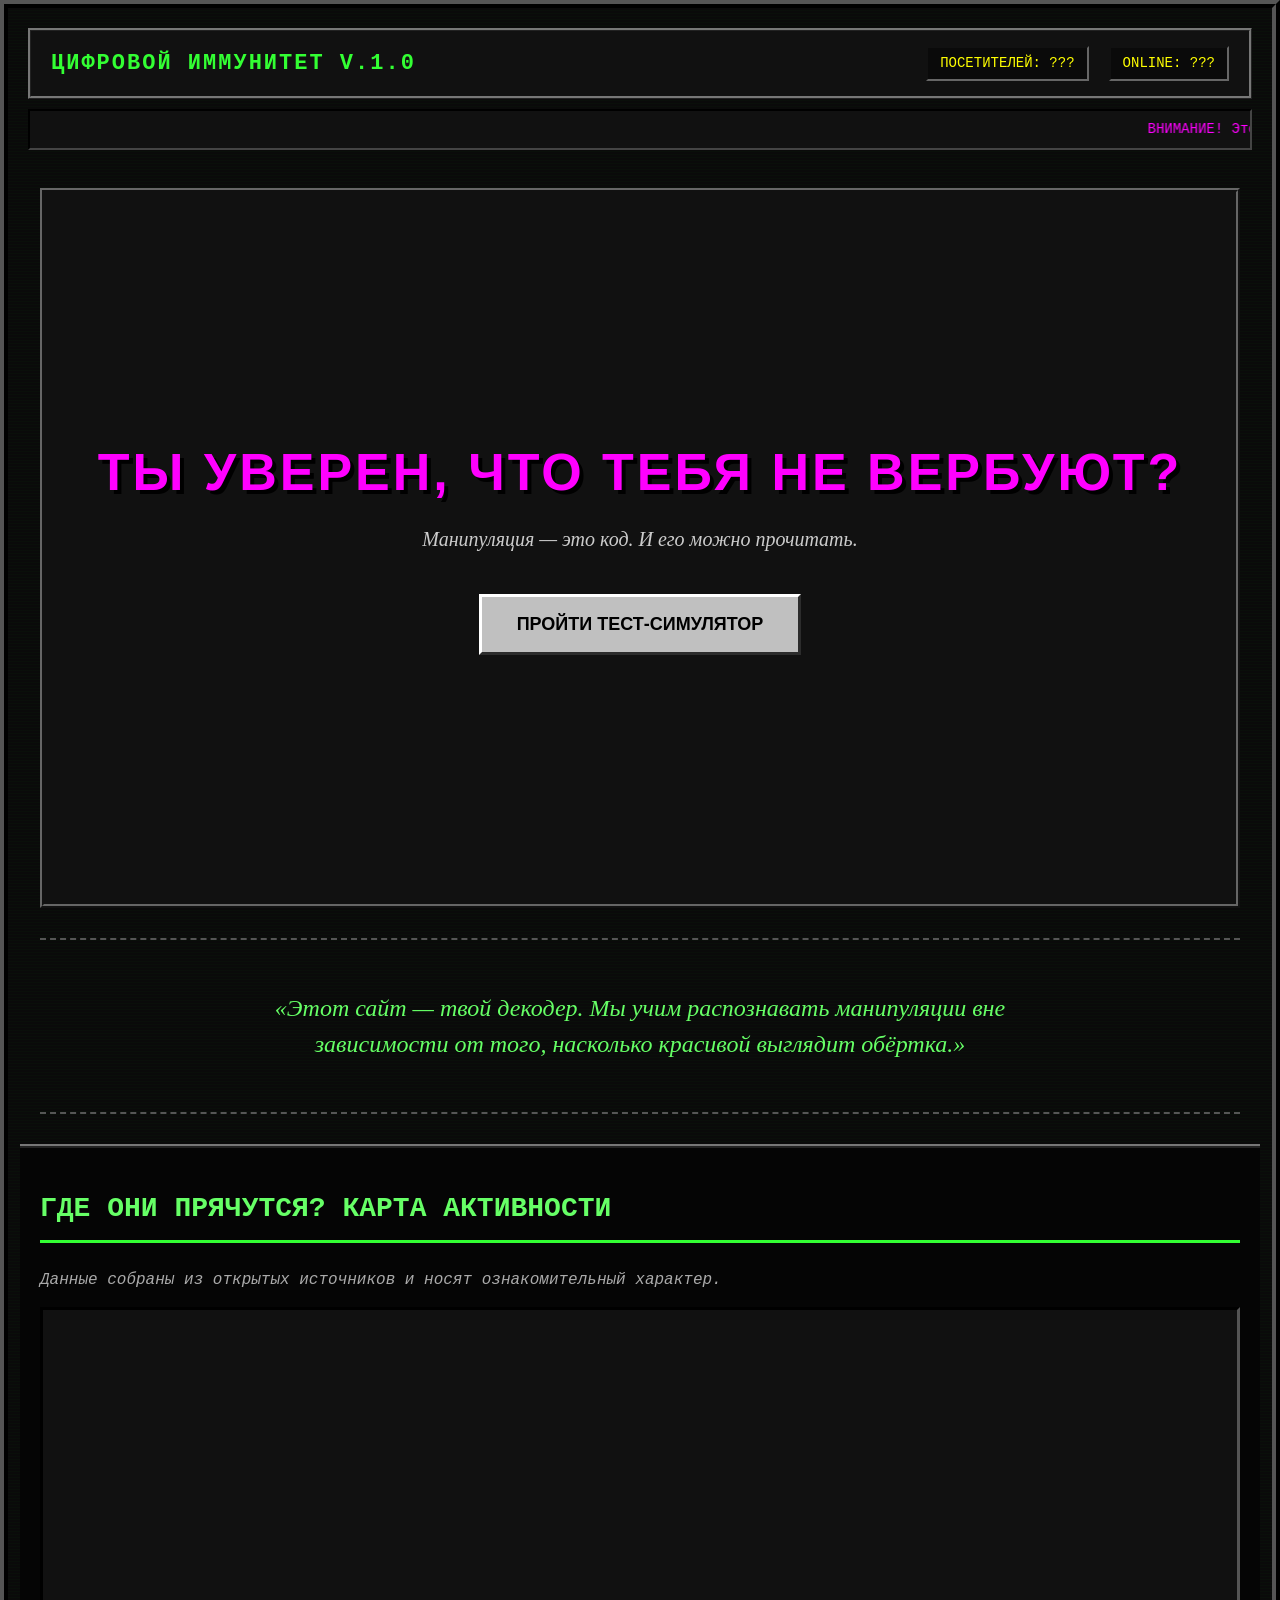
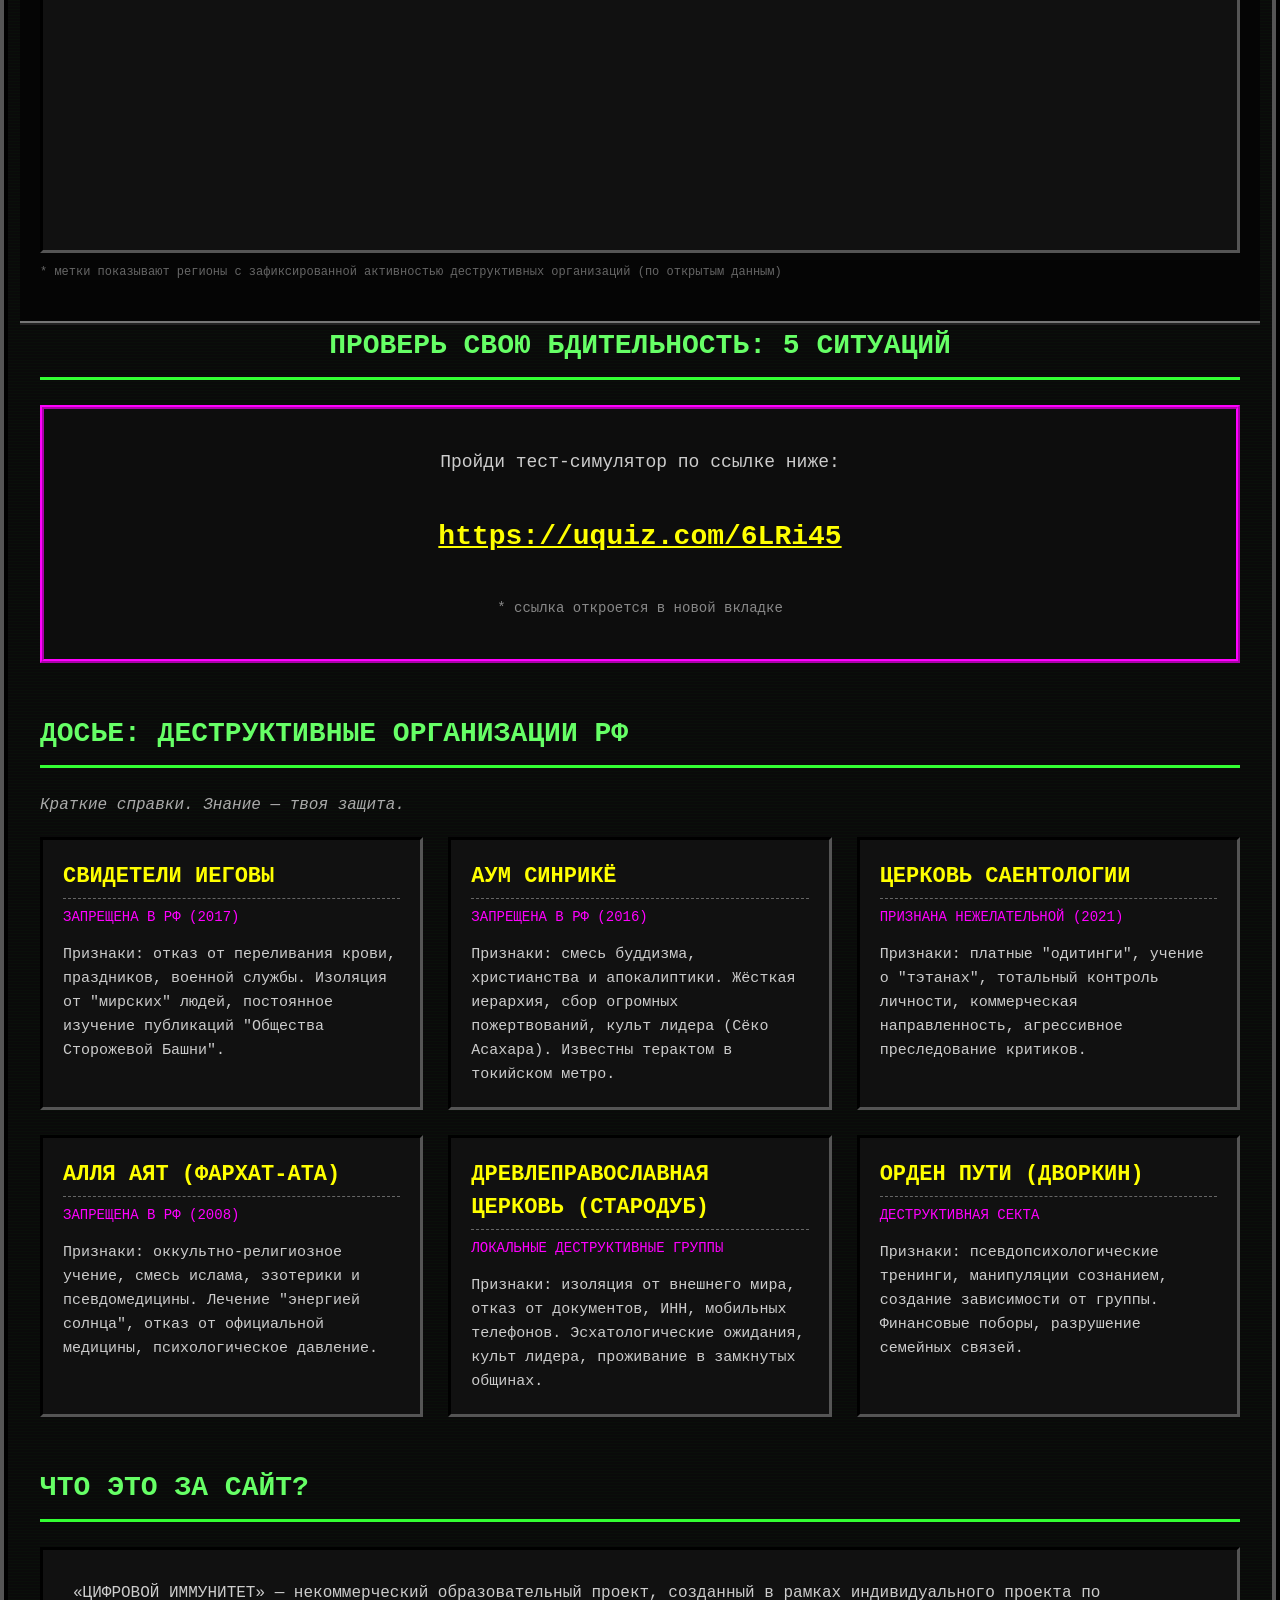
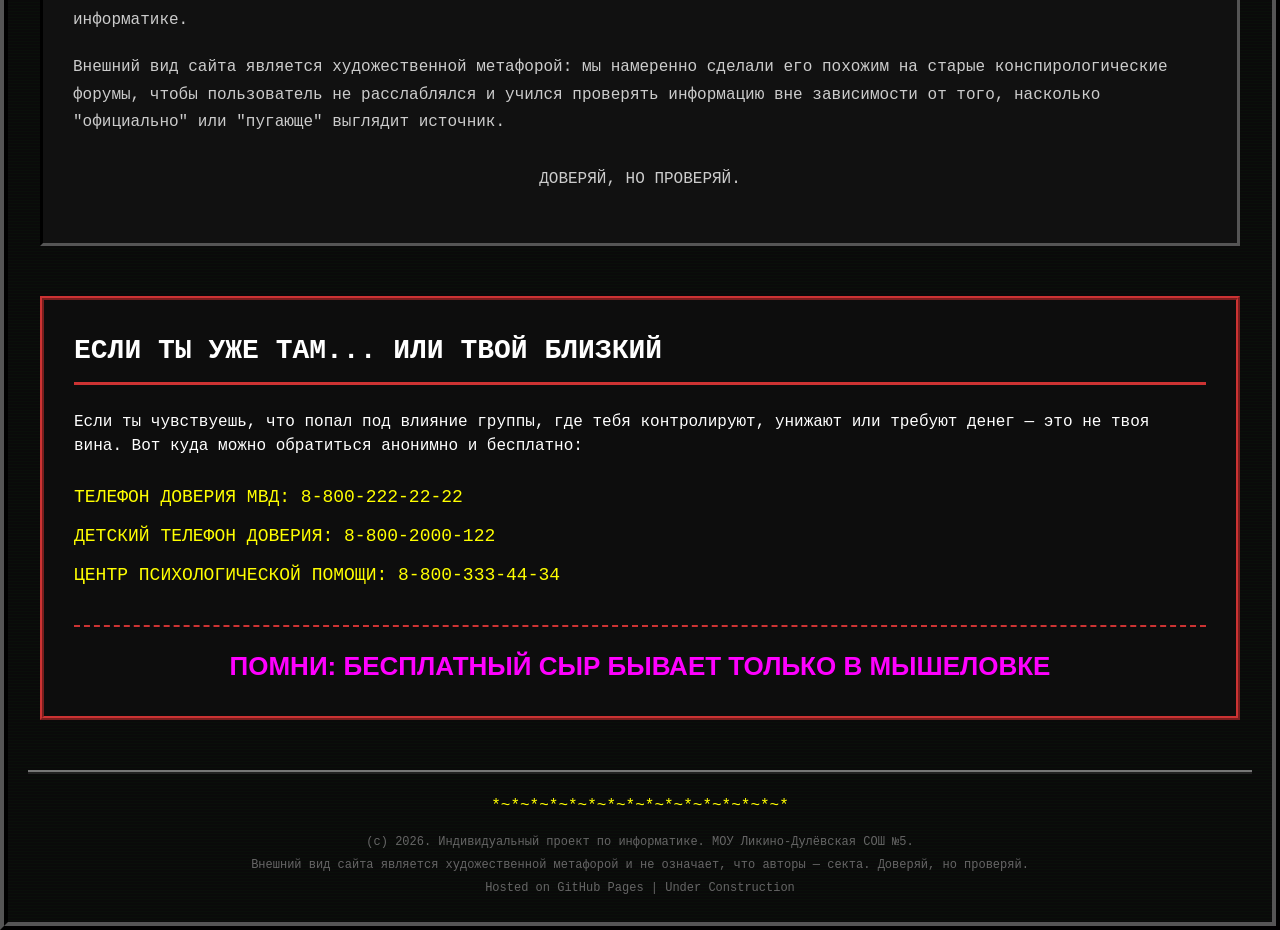
==== commit b8704174: "Add files via upload" ====
--- a/index.html
+++ b/index.html
@@ -1,4 +1,3 @@
-<!DOCTYPE html>
 <!DOCTYPE html>
 <html lang="ru">
 <head>
@@ -13,28 +12,16 @@
         }
 
         body {
-            background-color: #0D0D0D;
-            background-image: repeating-linear-gradient(0deg, rgba(0,255,0,0.03) 0px, rgba(0,255,0,0.03) 1px, transparent 1px, transparent 3px);
-            color: #33FF33;
-            font-family: 'Times New Roman', Times, serif;
+            background-color: #0a0a0a;
+            background-image: repeating-linear-gradient(0deg, rgba(0,255,0,0.02) 0px, rgba(0,255,0,0.02) 1px, transparent 1px, transparent 3px);
+            color: #33ff33;
+            font-family: 'Courier New', Courier, monospace;
             line-height: 1.5;
             min-height: 100vh;
-            border: 5px solid #808080;
+            border: 8px solid #555;
             border-style: ridge;
             margin: 0;
             padding: 20px;
-            position: relative;
-        }
-
-        .noise {
-            position: fixed;
-            top: 0;
-            left: 0;
-            width: 100%;
-            height: 100%;
-            pointer-events: none;
-            background: repeating-radial-gradient(circle at 50% 50%, rgba(0,0,0,0) 0%, rgba(0,255,0,0.02) 2px, rgba(0,0,0,0) 3px);
-            z-index: 9999;
         }
 
         .header {
@@ -42,49 +29,43 @@
             justify-content: space-between;
             align-items: center;
             padding: 15px 20px;
-            border: 3px ridge #808080;
-            background-color: #1A1A1A;
+            border: 3px ridge #777;
+            background-color: #111;
             margin-bottom: 10px;
-            font-family: 'Courier New', Courier, monospace;
         }
 
         .blink {
             animation: blink-animation 1.5s step-start infinite;
-            color: #33FF33;
-            font-size: 20px;
+            color: #33ff33;
+            font-size: 22px;
             font-weight: bold;
             text-transform: uppercase;
+            letter-spacing: 2px;
         }
 
         @keyframes blink-animation {
-            0%, 100% {
-                opacity: 1;
-            }
-
-            50% {
-                opacity: 0.3;
-            }
+            0%, 100% { opacity: 1; }
+            50% { opacity: 0.2; }
         }
 
         .header-right {
             display: flex;
             gap: 20px;
-            color: #FFFF00;
+            color: #ffff00;
             font-size: 14px;
         }
 
         .counter, .online {
-            border: 2px inset #555;
-            padding: 5px 10px;
-            background-color: #0D0D0D;
+            border: 2px inset #666;
+            padding: 5px 12px;
+            background-color: #0a0a0a;
         }
 
         .marquee {
             border: 2px inset #444;
-            background-color: #1A1A1A;
-            color: #FF00FF;
+            background-color: #111;
+            color: #ff00ff;
             padding: 8px 0;
-            font-family: 'Courier New', Courier, monospace;
             font-size: 14px;
             margin-bottom: 30px;
         }
@@ -98,162 +79,101 @@
             margin-bottom: 50px;
         }
 
-        /* HERO НА ВЕСЬ ЭКРАН */
-        .hero-fullscreen {
-            min-height: 85vh;
+        .hero {
+            min-height: 80vh;
             display: flex;
             flex-direction: column;
             justify-content: center;
             align-items: center;
-            position: relative;
-            margin-bottom: 0;
-            text-align: center;
-            border: 3px ridge #808080;
-            background-color: #1A1A1A;
+            text-align: center;
+            border: 4px ridge #666;
+            background-color: #111;
             padding: 40px 20px;
-        }
-
-        .hero-content {
-            text-align: center;
-            max-width: 900px;
+            margin-bottom: 30px;
         }
 
         .hero-title {
             font-family: Impact, 'Arial Black', sans-serif;
-            font-size: 48px;
-            color: #FF00FF;
-            text-transform: uppercase;
-            letter-spacing: 2px;
+            font-size: 52px;
+            color: #ff00ff;
+            text-transform: uppercase;
+            letter-spacing: 3px;
             margin-bottom: 20px;
-            text-shadow: 3px 3px 0 #000;
+            text-shadow: 4px 4px 0 #000;
+            line-height: 1.2;
         }
 
         .hero-subtitle {
             font-family: 'Times New Roman', Times, serif;
             font-style: italic;
-            color: #CCCCCC;
-            font-size: 18px;
-            margin-bottom: 30px;
-        }
-
-        .ascii-art {
-            color: #33FF33;
-            font-family: 'Courier New', Courier, monospace;
-            font-size: 14px;
-            margin-bottom: 30px;
-        }
-
-        .hero-scroll {
-            position: absolute;
-            bottom: 30px;
-            left: 50%;
-            transform: translateX(-50%);
-        }
-
-        .scroll-arrow {
-            color: #33FF33;
-            font-size: 24px;
-            animation: bounce 2s infinite;
-        }
-
-        @keyframes bounce {
-            0%, 20%, 50%, 80%, 100% {
-                transform: translateY(0);
-            }
-
-            40% {
-                transform: translateY(-15px);
-            }
-
-            60% {
-                transform: translateY(-7px);
-            }
+            color: #ccc;
+            font-size: 20px;
+            margin-bottom: 40px;
         }
 
         .button {
             display: inline-block;
-            padding: 12px 30px;
+            padding: 14px 35px;
             text-decoration: none;
             font-family: Arial, sans-serif;
             font-weight: bold;
-            font-size: 16px;
+            font-size: 18px;
             cursor: pointer;
-            text-align: center;
-            border: none;
-        }
-
-        .win98-button {
-            background-color: #C0C0C0;
-            color: #000000;
-            border: 3px outset #FFFFFF;
+            background-color: #c0c0c0;
+            color: #000;
+            border: 3px outset #fff;
             border-right-color: #808080;
             border-bottom-color: #808080;
             text-transform: uppercase;
         }
 
-            .win98-button:hover {
-                border: 3px inset #FFFFFF;
-                border-right-color: #C0C0C0;
-                border-bottom-color: #C0C0C0;
-                background-color: #A0A0A0;
-            }
-
-            .win98-button:active {
-                border: 3px inset #808080;
-                background-color: #808080;
-            }
-
-        /* БЛОК-ЦИТАТА */
+        .button:hover {
+            border: 3px inset #fff;
+            background-color: #a0a0a0;
+        }
+
         .quote-block {
-            padding: 60px 20px;
-            text-align: center;
-            border-top: 2px dashed #444;
-            border-bottom: 2px dashed #444;
+            padding: 50px 20px;
+            text-align: center;
+            border-top: 2px dashed #555;
+            border-bottom: 2px dashed #555;
             margin: 30px 0;
         }
 
         .quote-text {
             font-family: 'Times New Roman', Times, serif;
             font-style: italic;
-            font-size: 22px;
-            color: #66FF66;
+            font-size: 24px;
+            color: #66ff66;
             max-width: 800px;
             margin: 0 auto;
-            line-height: 1.6;
         }
 
         .section-title {
-            font-family: 'Courier New', Courier, monospace;
             font-size: 28px;
-            color: #66FF66;
-            text-transform: uppercase;
-            margin-bottom: 20px;
-            border-bottom: 2px solid #33FF33;
+            color: #66ff66;
+            text-transform: uppercase;
+            margin-bottom: 25px;
+            border-bottom: 3px solid #33ff33;
             padding-bottom: 10px;
         }
 
         .inset {
-            border: 3px inset #555555;
-            background-color: #1A1A1A;
+            border: 3px inset #555;
+            background-color: #111;
             padding: 20px;
         }
 
-        /* КАРТА */
         .map-section {
             margin: 0 -20px;
             padding: 40px 20px;
-            background-color: #0A0A0A;
-            border-top: 3px ridge #808080;
-            border-bottom: 3px ridge #808080;
-        }
-
-        .map-container {
-            max-width: 1200px;
-            margin: 0 auto;
-        }
-
-        .map-subtitle, .quiz-subtitle, .database-subtitle {
-            color: #AAAAAA;
+            background-color: #050505;
+            border-top: 4px ridge #777;
+            border-bottom: 4px ridge #777;
+        }
+
+        .map-subtitle {
+            color: #aaa;
             font-style: italic;
             margin-bottom: 15px;
         }
@@ -264,168 +184,96 @@
             margin-top: 10px;
         }
 
-        /* СЕТКА КРАСНЫХ ФЛАГОВ */
-        .flags-grid {
+        .quiz-section {
+            text-align: center;
+        }
+
+        .quiz-link-box {
+            border: 4px ridge #ff00ff;
+            padding: 40px;
+            background-color: #0d0d0d;
+            margin-top: 20px;
+        }
+
+        .quiz-link {
+            display: inline-block;
+            font-size: 28px;
+            color: #ffff00;
+            text-decoration: underline;
+            font-weight: bold;
+            margin: 20px 0;
+            word-break: break-all;
+        }
+
+        .quiz-link:hover {
+            color: #ff00ff;
+        }
+
+        .cards {
             display: grid;
-            grid-template-columns: repeat(auto-fit, minmax(200px, 1fr));
-            gap: 20px;
-            margin-top: 30px;
-        }
-
-        .flag-card {
+            grid-template-columns: repeat(auto-fit, minmax(300px, 1fr));
+            gap: 25px;
+            margin-top: 20px;
+        }
+
+        .card {
             padding: 20px;
         }
 
-            .flag-card h3 {
-                color: #FF00FF;
-                font-family: 'Courier New', Courier, monospace;
-                margin-bottom: 15px;
-                font-size: 18px;
-            }
-
-            .flag-card p {
-                color: #CCCCCC;
-                font-size: 14px;
-                line-height: 1.5;
-            }
-
-        /* КВИЗ */
-        .quiz-question {
-            border: 2px ridge #808080;
-            padding: 20px;
-            margin-bottom: 20px;
-            background-color: #0D0D0D;
-        }
-
-            .quiz-question h3 {
-                color: #FFFF00;
-                font-family: 'Courier New', Courier, monospace;
-                margin-bottom: 15px;
-                font-size: 18px;
-            }
-
-        .quiz-option {
-            display: block;
-            padding: 8px 15px;
-            margin: 5px 0;
-            border: 2px outset #C0C0C0;
-            background-color: #2A2A2A;
-            color: #CCCCCC;
-            cursor: pointer;
-            font-family: Arial, sans-serif;
+        .card-title {
+            color: #ffff00;
+            font-size: 22px;
+            margin-bottom: 8px;
+            text-transform: uppercase;
+            border-bottom: 1px dashed #666;
+            padding-bottom: 5px;
+        }
+
+        .card-status {
+            color: #ff00ff;
             font-size: 14px;
-        }
-
-            .quiz-option:hover {
-                background-color: #3A3A3A;
-            }
-
-            .quiz-option input {
-                margin-right: 10px;
-            }
-
-        .quiz-result {
-            margin-top: 30px;
-            padding: 20px;
-            min-height: 100px;
-        }
-
-        .result-title {
-            font-family: 'Courier New', Courier, monospace;
-            font-size: 24px;
             margin-bottom: 15px;
-        }
-
-            .result-title.green {
-                color: #33FF33;
-            }
-
-            .result-title.yellow {
-                color: #FFFF00;
-            }
-
-            .result-title.red {
-                color: #FF00FF;
-            }
-
-        .result-text {
-            color: #CCCCCC;
-            font-size: 16px;
+            text-transform: uppercase;
+        }
+
+        .card-text {
+            color: #ccc;
+            font-size: 15px;
             line-height: 1.6;
-        }
-
-        /* КАРТОЧКИ ДОСЬЕ */
-        .cards {
-            display: flex;
-            gap: 20px;
-            flex-wrap: wrap;
-        }
-
-        .card {
-            flex: 1;
-            min-width: 250px;
-        }
-
-        .card-title {
-            color: #FFFF00;
-            font-family: 'Courier New', Courier, monospace;
-            font-size: 20px;
-            margin-bottom: 5px;
-            text-transform: uppercase;
-        }
-
-        .card-status {
-            color: #FF00FF;
-            font-size: 12px;
-            margin-bottom: 15px;
-            text-transform: uppercase;
-        }
-
-        .card-text {
-            color: #CCCCCC;
-            font-size: 14px;
-            line-height: 1.6;
-        }
-
-        /* БЛОК О ПРОЕКТЕ */
-        .about {
-            padding: 40px 0;
         }
 
         .about-content {
             padding: 30px;
         }
 
-            .about-content p {
-                color: #CCCCCC;
-                font-size: 16px;
-                line-height: 1.7;
-                margin-bottom: 20px;
-            }
+        .about-content p {
+            color: #ccc;
+            font-size: 16px;
+            line-height: 1.7;
+            margin-bottom: 20px;
+        }
 
         .about-warning {
-            color: #FFFF00;
-            font-family: 'Courier New', Courier, monospace;
-            font-size: 20px;
+            color: #ffff00;
+            font-size: 22px;
             text-align: center;
             text-transform: uppercase;
             margin-top: 30px;
         }
 
-        /* БЛОК ПОМОЩИ */
         .help {
-            border: 4px ridge #CC3333;
+            border: 4px ridge #cc3333;
             padding: 30px;
-            background-color: #0D0D0D;
+            background-color: #0d0d0d;
         }
 
         .help-title {
-            color: #FFFFFF;
-            border-bottom-color: #CC3333;
+            color: #fff;
+            border-bottom-color: #cc3333;
         }
 
         .help-text {
-            color: #FFFFFF;
+            color: #fff;
             margin-bottom: 20px;
             font-size: 16px;
         }
@@ -435,382 +283,199 @@
             margin-bottom: 30px;
         }
 
-            .help-list li {
-                color: #FFFF00;
-                padding: 5px 0;
-                font-family: 'Courier New', Courier, monospace;
-                font-size: 18px;
-            }
+        .help-list li {
+            color: #ffff00;
+            padding: 6px 0;
+            font-size: 18px;
+        }
 
         .help-warning {
-            color: #FF00FF;
-            font-size: 24px;
+            color: #ff00ff;
+            font-size: 26px;
             font-weight: bold;
             text-align: center;
             font-family: Impact, 'Arial Black', sans-serif;
             text-transform: uppercase;
-            border-top: 2px dashed #CC3333;
+            border-top: 2px dashed #cc3333;
             padding-top: 20px;
         }
 
-        /* ФУТЕР */
         .footer {
             margin-top: 50px;
             padding-top: 20px;
             text-align: center;
-            border-top: 3px ridge #808080;
+            border-top: 4px ridge #777;
         }
 
         .footer-divider {
-            color: #FFFF00;
-            font-family: 'Courier New', Courier, monospace;
+            color: #ffff00;
             margin-bottom: 15px;
         }
 
         .footer-text {
-            color: #666666;
-            font-family: 'Courier New', Courier, monospace;
-            font-size: 11px;
+            color: #666;
+            font-size: 12px;
             margin-bottom: 5px;
         }
 
         @media (max-width: 768px) {
-            body {
-                padding: 10px;
-            }
-
-            .header {
-                flex-direction: column;
-                gap: 10px;
-            }
-
-            .hero-title {
-                font-size: 32px;
-            }
-
-            .cards {
-                flex-direction: column;
-            }
-
-            .flags-grid {
-                grid-template-columns: 1fr;
-            }
-
-            .help-warning {
-                font-size: 18px;
-            }
-
-            .section-title {
-                font-size: 22px;
-            }
-
-            .hero-fullscreen {
-                min-height: 70vh;
-            }
-
-            .quote-text {
-                font-size: 18px;
-            }
+            body { padding: 10px; }
+            .header { flex-direction: column; gap: 10px; }
+            .hero-title { font-size: 34px; }
+            .cards { grid-template-columns: 1fr; }
+            .section-title { font-size: 22px; }
         }
     </style>
 </head>
 <body>
-    <div class="noise"></div>
-
-    <header class="header">
-        <div class="header-left">
-            <span class="blink">ЦИФРОВОЙ ИММУНИТЕТ v.1.0</span>
+
+<header class="header">
+    <div class="header-left">
+        <span class="blink">ЦИФРОВОЙ ИММУНИТЕТ v.1.0</span>
+    </div>
+    <div class="header-right">
+        <span class="counter">ПОСЕТИТЕЛЕЙ: ???</span>
+        <span class="online">ONLINE: ???</span>
+    </div>
+</header>
+
+<marquee class="marquee" scrollamount="3">ВНИМАНИЕ! Этот сайт выглядит как ловушка, потому что мы учим их распознавать... ВНИМАНИЕ! Этот сайт выглядит как ловушка, потому что мы учим их распознавать...</marquee>
+
+<main>
+    <section class="hero">
+        <h1 class="hero-title">ТЫ УВЕРЕН, ЧТО ТЕБЯ НЕ ВЕРБУЮТ?</h1>
+        <p class="hero-subtitle">Манипуляция — это код. И его можно прочитать.</p>
+        <a href="#quiz" class="button">ПРОЙТИ ТЕСТ-СИМУЛЯТОР</a>
+    </section>
+
+    <section class="quote-block">
+        <p class="quote-text">«Этот сайт — твой декодер. Мы учим распознавать манипуляции вне зависимости от того, насколько красивой выглядит обёртка.»</p>
+    </section>
+
+    <section class="map-section">
+        <h2 class="section-title">ГДЕ ОНИ ПРЯЧУТСЯ? КАРТА АКТИВНОСТИ</h2>
+        <p class="map-subtitle">Данные собраны из открытых источников и носят ознакомительный характер.</p>
+        <div class="map-container inset">
+            <div id="yandex-map" style="width: 100%; height: 500px;"></div>
         </div>
-        <div class="header-right">
-            <span class="counter">ПОСЕТИТЕЛЕЙ: 00042</span>
-            <span class="online">ONLINE: 1</span>
+        <p class="map-note">* метки показывают регионы с зафиксированной активностью деструктивных организаций (по открытым данным)</p>
+    </section>
+
+    <section class="quiz-section" id="quiz">
+        <h2 class="section-title">ПРОВЕРЬ СВОЮ БДИТЕЛЬНОСТЬ: 5 СИТУАЦИЙ</h2>
+        <div class="quiz-link-box inset">
+            <p style="color: #ccc; font-size: 18px; margin-bottom: 20px;">Пройди тест-симулятор по ссылке ниже:</p>
+            <a href="https://uquiz.com/6LRi45" target="_blank" class="quiz-link">https://uquiz.com/6LRi45</a>
+            <p style="color: #888; font-size: 14px; margin-top: 20px;">* ссылка откроется в новой вкладке</p>
         </div>
-    </header>
-
-    <marquee class="marquee" scrollamount="3">ВНИМАНИЕ! Этот сайт выглядит как ловушка, потому что мы учим их распознавать... ВНИМАНИЕ! Этот сайт выглядит как ловушка, потому что мы учим их распознавать...</marquee>
-
-    <main>
-        <section class="hero-fullscreen">
-            <div class="hero-content">
-                <h1 class="hero-title">ТЫ УВЕРЕН, ЧТО ТЕБЯ НЕ ВЕРБУЮТ?</h1>
-                <div class="ascii-art">
-                    <pre>
-   .-""-.
-  /      \
- |        |
- |        |
-  \      /
-   `-..-'
-                    </pre>
-                </div>
-                <p class="hero-subtitle">Манипуляция — это код. И его можно прочитать.</p>
-                <a href="#quiz" class="button win98-button">ПРОЙТИ ТЕСТ-СИМУЛЯТОР</a>
-            </div>
-            <div class="hero-scroll">
-                <span class="scroll-arrow">▼</span>
-            </div>
-        </section>
-
-        <section class="quote-block">
-            <p class="quote-text">«Этот сайт — твой декодер. Мы учим распознавать манипуляции вне зависимости от того, насколько красивой выглядит обёртка.»</p>
-        </section>
-
-        <section class="map-section">
-            <h2 class="section-title">ГДЕ ОНИ ПРЯЧУТСЯ? КАРТА АКТИВНОСТИ</h2>
-            <p class="map-subtitle">Данные собраны из открытых источников и носят ознакомительный характер.</p>
-            <div class="map-container inset">
-                <div id="yandex-map" style="width: 100%; height: 500px;"></div>
-            </div>
-            <p class="map-note">* метки показывают регионы с зафиксированной активностью деструктивных организаций (по открытым данным)</p>
-        </section>
-
-        <section class="flags-section">
-            <h2 class="section-title">ПРИЗНАКИ МАНИПУЛЯЦИИ В СЕТИ</h2>
-            <div class="flags-grid">
-                <div class="flag-card inset">
-                    <h3>[X] ИЗОЛЯЦИЯ</h3>
-                    <p>Тебя просят не рассказывать о новом знакомом друзьям или родителям.</p>
-                </div>
-                <div class="flag-card inset">
-                    <h3>[X] БЕСПЛАТНЫЙ СЫР</h3>
-                    <p>Тебе обещают деньги, успех или любовь просто так, без усилий.</p>
-                </div>
-                <div class="flag-card inset">
-                    <h3>[X] СЕКРЕТНОСТЬ</h3>
-                    <p>Тебе говорят, что информация "не для всех" и ты "избранный".</p>
-                </div>
-                <div class="flag-card inset">
-                    <h3>[X] ДАВЛЕНИЕ</h3>
-                    <p>Тебя торопят принять решение "прямо сейчас".</p>
-                </div>
-                <div class="flag-card inset">
-                    <h3>[X] СБОР ДАННЫХ</h3>
-                    <p>У тебя просят слишком личную информацию под благовидным предлогом.</p>
-                </div>
-            </div>
-        </section>
-
-        <section class="quiz" id="quiz">
-            <h2 class="section-title">ПРОВЕРЬ СВОЮ БДИТЕЛЬНОСТЬ: 5 СИТУАЦИЙ</h2>
-            <p class="quiz-subtitle">Это не просто тест. Это симулятор реальных ситуаций. Выбери, как бы ты поступил на самом деле.</p>
-            <div id="quiz-container"></div>
-            <button class="button win98-button" id="submit-quiz">УЗНАТЬ РЕЗУЛЬТАТ</button>
-            <div id="quiz-result" class="quiz-result inset"></div>
-        </section>
-
-        <section class="database">
-            <h2 class="section-title">ДОСЬЕ: ДЕСТРУКТИВНЫЕ ОРГАНИЗАЦИИ</h2>
-            <p class="database-subtitle">Краткие справки. Знание — твоя защита.</p>
-            <div class="cards">
-                <div class="card inset">
-                    <h3 class="card-title">ГРУППА А</h3>
-                    <p class="card-status">запрещена в РФ</p>
-                    <p class="card-text">Признаки: отказ от медицинской помощи, изоляция от семьи, постоянное изучение публикаций.</p>
-                </div>
-                <div class="card inset">
-                    <h3 class="card-title">ГРУППА Б</h3>
-                    <p class="card-status">запрещена в РФ</p>
-                    <p class="card-text">Признаки: смесь восточных учений и апокалиптики, жесткая иерархия, культ лидера.</p>
-                </div>
-                <div class="card inset">
-                    <h3 class="card-title">ГРУППА В</h3>
-                    <p class="card-status">признана экстремистской</p>
-                    <p class="card-text">Признаки: тренинги личностного роста с элементами гипноза, финансовые пирамиды.</p>
-                </div>
-            </div>
-        </section>
-
-        <section class="about">
-            <h2 class="section-title">ЧТО ЭТО ЗА САЙТ?</h2>
-            <div class="about-content inset">
-                <p>«ЦИФРОВОЙ ИММУНИТЕТ» — некоммерческий образовательный проект, созданный в рамках индивидуального проекта по информатике.</p>
-                <p>Внешний вид сайта является художественной метафорой: мы намеренно сделали его похожим на старые конспирологические форумы, чтобы пользователь не расслаблялся и учился проверять информацию вне зависимости от того, насколько "официально" или "пугающе" выглядит источник.</p>
-                <p class="about-warning">Доверяй, но проверяй.</p>
-            </div>
-        </section>
-
-        <section class="help">
-            <h2 class="section-title help-title">ЕСЛИ ТЫ УЖЕ ТАМ... ИЛИ ТВОЙ БЛИЗКИЙ</h2>
-            <p class="help-text">Если ты чувствуешь, что попал под влияние группы, где тебя контролируют, унижают или требуют денег — это не твоя вина. Вот куда можно обратиться анонимно и бесплатно:</p>
-            <ul class="help-list">
-                <li>ТЕЛЕФОН ДОВЕРИЯ МВД: 8-800-222-22-22</li>
-                <li>ДЕТСКИЙ ТЕЛЕФОН ДОВЕРИЯ: 8-800-2000-122</li>
-                <li>ЦЕНТР ПСИХОЛОГИЧЕСКОЙ ПОМОЩИ: 8-800-333-44-34</li>
-            </ul>
-            <p class="help-warning">ПОМНИ: БЕСПЛАТНЫЙ СЫР БЫВАЕТ ТОЛЬКО В МЫШЕЛОВКЕ</p>
-        </section>
-    </main>
-
-    <footer class="footer">
-        <div class="footer-divider">*~*~*~*~*~*~*~*~*~*~*~*~*~*~*~*</div>
-        <p class="footer-text">(c) 2026. Индивидуальный проект по информатике. МОУ Ликино-Дулёвская СОШ №5.</p>
-        <p class="footer-text">Внешний вид сайта является художественной метафорой и не означает, что авторы — секта. Доверяй, но проверяй.</p>
-        <p class="footer-text">Hosted on GitHub Pages | Under Construction</p>
-    </footer>
-
-    <script>
-        const quizData = [
-            {
-                question: "Вы сидите на скамейке в парке после учёбы, чувствуете усталость и лёгкий голод. К вам подходит приятный, улыбчивый человек и дружелюбно говорит: «Привет! Мы сегодня небольшой компанией собираемся неподалёку, устраиваем чаепитие с домашней выпечкой, совершенно бесплатно угощаем всех желающих. Будет тёплая атмосфера и интересные разговоры. Вот листовка с адресом, приходите, если хотите отдохнуть и перекусить!» и протягивает вам яркую листовку. Ваши действия:",
-                options: [
-                    "Возьму листовку и схожу. Бесплатная еда и новые знакомства — почему бы и нет?",
-                    "Листовку возьму, но сначала посмотрю в интернете, что это за «компания» и где именно они собираются.",
-                    "Вежливо откажусь. Бесплатный сыр бывает только в мышеловке."
-                ],
-                scores: [2, 1, 0]
-            },
-            {
-                question: "Теплый, уютный вечер. Вы лежите в кровати после тяжелого рабочего дня и листаете ленту ютуб, ища интересный для вас видеоролик. В ленте рекомендаций вам попалось видео с ярким заголовком: «Как за 7 дней изменить жизнь: секретная техника, которую скрывают психологи». Смотрите видеоролик, а затем, в конце видео показывают ссылку. Вы переходите по ссылке, там предлагают записаться на бесплатный онлайн-вебинар. Для регистрации просят указать имя, телефон и адрес электронной почты. Ваши действия:",
-                options: [
-                    "Заполню форму — это просто контакты, ничего страшного.",
-                    "Поищу отзывы о спикере и организации в интернете, прежде чем регистрироваться.",
-                    "Закрою вкладку. Если техника «секретная», то почему о ней кричат в рекламе?"
-                ],
-                scores: [2, 1, 0]
-            },
-            {
-                question: "Вы начали общаться с человеком из интернета. Он кажется очень понимающим, поддерживает вас во всём. Через пару недель переписки он говорит: «Слушай, давай пока никому не рассказывать о нашем общении. Твои родители вряд ли поймут, судя по тому как ты писала о них, я переживаю о тебе. И друзьям тоже не говори, а то сейчас любят так, \"по секрету всему свету\", ну так что?». Ваши действия:",
-                options: [
-                    "Соглашусь. Родители и правда могут не понять, а этот человек мне помогает.",
-                    "Мне станет некомфортно. Спрошу напрямую: «Почему секрет? Что плохого, если кто-то узнает?»",
-                    "Прекращу общение. Просьба скрывать общение от близких — серьёзный «красный флаг»."
-                ],
-                scores: [2, 1, 0]
-            },
-            {
-                question: "Вы подписаны на популярного блогера, который снимает контент про саморазвитие и «успешный успех». Он анонсирует закрытый онлайн-марафон для «избранных» подписчиков. Чтобы попасть, нужно заполнить анкету и написать небольшое эссе на тему: «Почему я достоин стать частью сообщества и что мне мешает быть счастливым прямо сейчас». Взамен обещают личное наставничество и «прорыв в жизни». Ваши действия:",
-                options: [
-                    "Заполню и напишу честно. Блогеру виднее, он эксперт, возможно, это реально шанс изменить жизнь.",
-                    "Задумаюсь: почему «избранных» набирают через открытую анкету? Поищу отзывы тех, кто уже участвовал.",
-                    "Проигнорирую. Требование писать эссе о своих слабостях незнакомому блогеру выглядит как сбор компромата."
-                ],
-                scores: [2, 1, 0]
-            },
-            {
-                question: "Вы с друзьями отдыхаете на природе. Неподалёку расположилась другая компания ребят постарше (20-25 лет). У них горит костёр, звучит гитара, они смеются, выглядят очень дружелюбно. Один из них подходит к вам и говорит: «Ребята, идите к нам! У нас тут чай с травами, печеньки, скоро истории интересные будем рассказывать. Мы вообще часто так собираемся — это наш маленький \"клуб по интересам\" для тех, кто хочет отдохнуть от городской суеты». Ваши действия:",
-                options: [
-                    "Конечно, пойду! Гитара, костёр, новые знакомства — звучит как идеальный вечер.",
-                    "Сначала понаблюдаю со стороны, задам пару вопросов: «А что за клуб? Чем именно занимаетесь?»",
-                    "Откажусь. Слишком навязчивое гостеприимство от незнакомцев в лесу — это странно."
-                ],
-                scores: [2, 1, 0]
-            }
+    </section>
+
+    <section class="database">
+        <h2 class="section-title">ДОСЬЕ: ДЕСТРУКТИВНЫЕ ОРГАНИЗАЦИИ РФ</h2>
+        <p class="map-subtitle">Краткие справки. Знание — твоя защита.</p>
+        <div class="cards">
+            <div class="card inset">
+                <h3 class="card-title">СВИДЕТЕЛИ ИЕГОВЫ</h3>
+                <p class="card-status">запрещена в РФ (2017)</p>
+                <p class="card-text">Признаки: отказ от переливания крови, праздников, военной службы. Изоляция от "мирских" людей, постоянное изучение публикаций "Общества Сторожевой Башни".</p>
+            </div>
+            <div class="card inset">
+                <h3 class="card-title">АУМ СИНРИКЁ</h3>
+                <p class="card-status">запрещена в РФ (2016)</p>
+                <p class="card-text">Признаки: смесь буддизма, христианства и апокалиптики. Жёсткая иерархия, сбор огромных пожертвований, культ лидера (Сёко Асахара). Известны терактом в токийском метро.</p>
+            </div>
+            <div class="card inset">
+                <h3 class="card-title">ЦЕРКОВЬ САЕНТОЛОГИИ</h3>
+                <p class="card-status">признана нежелательной (2021)</p>
+                <p class="card-text">Признаки: платные "одитинги", учение о "тэтанах", тотальный контроль личности, коммерческая направленность, агрессивное преследование критиков.</p>
+            </div>
+            <div class="card inset">
+                <h3 class="card-title">АЛЛЯ АЯТ (ФАРХАТ-АТА)</h3>
+                <p class="card-status">запрещена в РФ (2008)</p>
+                <p class="card-text">Признаки: оккультно-религиозное учение, смесь ислама, эзотерики и псевдомедицины. Лечение "энергией солнца", отказ от официальной медицины, психологическое давление.</p>
+            </div>
+            <div class="card inset">
+                <h3 class="card-title">ДРЕВЛЕПРАВОСЛАВНАЯ ЦЕРКОВЬ (СТАРОДУБ)</h3>
+                <p class="card-status">локальные деструктивные группы</p>
+                <p class="card-text">Признаки: изоляция от внешнего мира, отказ от документов, ИНН, мобильных телефонов. Эсхатологические ожидания, культ лидера, проживание в замкнутых общинах.</p>
+            </div>
+            <div class="card inset">
+                <h3 class="card-title">ОРДЕН ПУТИ (ДВОРКИН)</h3>
+                <p class="card-status">деструктивная секта</p>
+                <p class="card-text">Признаки: псевдопсихологические тренинги, манипуляции сознанием, создание зависимости от группы. Финансовые поборы, разрушение семейных связей.</p>
+            </div>
+        </div>
+    </section>
+
+    <section class="about">
+        <h2 class="section-title">ЧТО ЭТО ЗА САЙТ?</h2>
+        <div class="about-content inset">
+            <p>«ЦИФРОВОЙ ИММУНИТЕТ» — некоммерческий образовательный проект, созданный в рамках индивидуального проекта по информатике.</p>
+            <p>Внешний вид сайта является художественной метафорой: мы намеренно сделали его похожим на старые конспирологические форумы, чтобы пользователь не расслаблялся и учился проверять информацию вне зависимости от того, насколько "официально" или "пугающе" выглядит источник.</p>
+            <p class="about-warning">Доверяй, но проверяй.</p>
+        </div>
+    </section>
+
+    <section class="help">
+        <h2 class="section-title help-title">ЕСЛИ ТЫ УЖЕ ТАМ... ИЛИ ТВОЙ БЛИЗКИЙ</h2>
+        <p class="help-text">Если ты чувствуешь, что попал под влияние группы, где тебя контролируют, унижают или требуют денег — это не твоя вина. Вот куда можно обратиться анонимно и бесплатно:</p>
+        <ul class="help-list">
+            <li>ТЕЛЕФОН ДОВЕРИЯ МВД: 8-800-222-22-22</li>
+            <li>ДЕТСКИЙ ТЕЛЕФОН ДОВЕРИЯ: 8-800-2000-122</li>
+            <li>ЦЕНТР ПСИХОЛОГИЧЕСКОЙ ПОМОЩИ: 8-800-333-44-34</li>
+        </ul>
+        <p class="help-warning">ПОМНИ: БЕСПЛАТНЫЙ СЫР БЫВАЕТ ТОЛЬКО В МЫШЕЛОВКЕ</p>
+    </section>
+</main>
+
+<footer class="footer">
+    <div class="footer-divider">*~*~*~*~*~*~*~*~*~*~*~*~*~*~*~*</div>
+    <p class="footer-text">(c) 2026. Индивидуальный проект по информатике. МОУ Ликино-Дулёвская СОШ №5.</p>
+    <p class="footer-text">Внешний вид сайта является художественной метафорой и не означает, что авторы — секта. Доверяй, но проверяй.</p>
+    <p class="footer-text">Hosted on GitHub Pages | Under Construction</p>
+</footer>
+
+<!-- ЯНДЕКС.КАРТЫ — ВСТАВЬ СВОЙ API-КЛЮЧ В СТРОКЕ НИЖЕ -->
+<script src="https://api-maps.yandex.ru/2.1/?apikey=8d4a0853-36c6-4568-ba3c-3065df30d383&lang=ru_RU" type="text/javascript"></script>
+<script>
+    ymaps.ready(init);
+
+    function init() {
+        var myMap = new ymaps.Map('yandex-map', {
+            center: [55.76, 37.64],
+            zoom: 4,
+            controls: ['zoomControl', 'fullscreenControl']
+        }, {
+            nightMode: 'dark',
+            suppressMapOpenBlock: true
+        });
+
+        var places = [
+            { coords: [55.7558, 37.6176], name: 'Москва: Свидетели Иеговы, Саентология' },
+            { coords: [59.9343, 30.3351], name: 'Санкт-Петербург: Аум Синрикё, Саентология' },
+            { coords: [55.0415, 82.9346], name: 'Новосибирск: Алля Аят, Свидетели Иеговы' },
+            { coords: [56.8389, 60.6057], name: 'Екатеринбург: Древлеправославные общины' },
+            { coords: [45.0355, 38.9753], name: 'Краснодар: Орден Пути, Свидетели Иеговы' },
+            { coords: [48.7071, 44.5169], name: 'Волгоград: Алля Аят' },
+            { coords: [51.5333, 46.0343], name: 'Саратов: Свидетели Иеговы' },
+            { coords: [54.7348, 55.9578], name: 'Уфа: Древлеправославные группы' }
         ];
 
-        let userAnswers = new Array(quizData.length).fill(null);
-
-        function renderQuiz() {
-            const container = document.getElementById('quiz-container');
-            container.innerHTML = '';
-
-            quizData.forEach((item, index) => {
-                const questionDiv = document.createElement('div');
-                questionDiv.className = 'quiz-question';
-
-                const title = document.createElement('h3');
-                title.textContent = `Вопрос ${index + 1}. ${item.question}`;
-                questionDiv.appendChild(title);
-
-                item.options.forEach((option, optIndex) => {
-                    const label = document.createElement('label');
-                    label.className = 'quiz-option';
-
-                    const radio = document.createElement('input');
-                    radio.type = 'radio';
-                    radio.name = `q${index}`;
-                    radio.value = optIndex;
-                    radio.addEventListener('change', () => {
-                        userAnswers[index] = optIndex;
-                    });
-
-                    label.appendChild(radio);
-                    label.appendChild(document.createTextNode(` ${option}`));
-                    questionDiv.appendChild(label);
-                });
-
-                container.appendChild(questionDiv);
+        places.forEach(function(place) {
+            var placemark = new ymaps.Placemark(place.coords, {
+                hintContent: place.name,
+                balloonContent: '<strong>' + place.name + '</strong><br>Статус: организация запрещена или признана нежелательной на территории РФ<br><small>данные из открытых источников</small>'
+            }, {
+                iconLayout: 'default#image',
+                iconImageHref: 'data:image/svg+xml;utf8,<svg xmlns="http://www.w3.org/2000/svg" width="32" height="32" viewBox="0 0 32 32"><circle cx="16" cy="16" r="14" fill="%23FF00FF" stroke="%2333FF33" stroke-width="2"/><text x="16" y="22" font-family="Courier" font-size="16" fill="%2333FF33" text-anchor="middle" font-weight="bold">X</text></svg>',
+                iconImageSize: [32, 32],
+                iconImageOffset: [-16, -16]
             });
-        }
-
-        function calculateResult() {
-            let totalScore = 0;
-
-            userAnswers.forEach((answer, index) => {
-                if (answer !== null) {
-                    totalScore += quizData[index].scores[answer];
-                }
-            });
-
-            const resultDiv = document.getElementById('quiz-result');
-            const unanswered = userAnswers.includes(null);
-
-            if (unanswered) {
-                resultDiv.innerHTML = `
-                        <div class="result-title" style="color: #FFFF00;">ВНИМАНИЕ</div>
-                        <div class="result-text">Ответьте на все вопросы, чтобы узнать результат.</div>
-                    `;
-                return;
-            }
-
-            let title, text, titleClass;
-
-            if (totalScore <= 2) {
-                title = 'Вы избежали вербовки!';
-                titleClass = 'green';
-                text = 'У тебя отлично работает внутренний радар! Ты умеешь отличать искреннее дружелюбие от попыток манипуляции, не ведёшься на громкие обещания и доверяешь своему чутью. Это очень ценный навык, особенно в интернете, где мошенники и вербовщики становятся всё изобретательнее. Продолжай в том же духе! И помни: даже самый умный и критичный человек может попасть в уязвимое состояние. Береги себя и своих близких.';
-            } else if (totalScore <= 6) {
-                title = 'Вы осторожны... есть некоторый риск вербовки';
-                titleClass = 'yellow';
-                text = 'Ты довольно внимателен, но иногда любопытство или желание помочь берут верх. И это нормально! Вербовщики потому и успешны, что умеют играть на самых светлых человеческих качествах: открытости, доброте, интересе к новому. Твоя суперсила в том, что ты уже на полпути к осознанности. Просто возьми за привычку задавать себе пару вопросов в незнакомой ситуации: "Кому это выгодно?" и "Что этот человек хочет от меня на самом деле?". Это помогает увидеть ситуацию яснее. Ты справишься!';
-            } else {
-                title = 'Вас завербовали!';
-                titleClass = 'red';
-                text = 'Спокойно, это всего лишь квиз! Но если серьёзно — твои ответы показывают, что ты склонен доверять людям и верить в лучшее. Это прекрасное качество, но именно на него чаще всего и давят манипуляторы. Хорошая новость: осведомлённость — это защита. Раз ты прошёл этот тест и увидел результат, значит, ты уже начал замечать «красные флаги». Почитай разделы на этом сайте о том, как работают вербовщики — это знание пригодится тебе и твоим друзьям. Береги своё доброе сердце и не давай никому им воспользоваться.';
-            }
-
-            resultDiv.innerHTML = `
-                    <div class="result-title ${titleClass}">${title}</div>
-                    <div class="result-text">${text}</div>
-                `;
-        }
-
-        document.addEventListener('DOMContentLoaded', () => {
-            renderQuiz();
-            document.getElementById('submit-quiz').addEventListener('click', calculateResult);
+
+            myMap.geoObjects.add(placemark);
         });
-    </script>
-
-    <!-- Яндекс.Карты -->
-    <!-- ЗАМЕНИТЕ КЛЮЧ НА СВОЙ В СТРОКЕ НИЖЕ -->
-    <script src="https://api-maps.yandex.ru/2.1/?apikey=ВАШ_API_КЛЮЧ_СЮДА&lang=ru_RU" type="text/javascript"></script>
-    <script>
-        ymaps.ready(init);
-
-        function init() {
-            var myMap = new ymaps.Map('yandex-map', {
-                center: [55.76, 37.64],
-                zoom: 4,
-                controls: ['zoomControl', 'fullscreenControl']
-            }, {
-                nightMode: 'dark',
-                suppressMapOpenBlock: true
-            });
-
-            var places = [
-                { coords: [55.7558, 37.6176], name: 'Москва: деструктивная группа А' },
-                { coords: [59.9343, 30.3351], name: 'Санкт-Петербург: деструктивная группа Б' },
-                { coords: [55.0415, 82.9346], name: 'Новосибирск: деструктивная группа В' },
-                { coords: [56.8389, 60.6057], name: 'Екатеринбург: деструктивная группа Г' },
-                { coords: [45.0355, 38.9753], name: 'Краснодар: деструктивная группа Д' },
-                { coords: [48.7071, 44.5169], name: 'Волгоград: деструктивная группа Е' },
-                { coords: [51.5333, 46.0343], name: 'Саратов: деструктивная группа Ж' },
-                { coords: [54.7348, 55.9578], name: 'Уфа: деструктивная группа З' }
-            ];
-
-            places.forEach(function (place) {
-                var placemark = new ymaps.Placemark(place.coords, {
-                    hintContent: place.name,
-                    balloonContent: '<strong>' + place.name + '</strong><br>Статус: запрещена на территории РФ<br><small>данные из открытых источников</small>'
-                }, {
-                    iconLayout: 'default#image',
-                    iconImageHref: 'data:image/svg+xml;utf8,<svg xmlns="http://www.w3.org/2000/svg" width="32" height="32" viewBox="0 0 32 32"><circle cx="16" cy="16" r="12" fill="%23FF00FF" stroke="%
+    }
+</script>
+
+</body>
+</html>
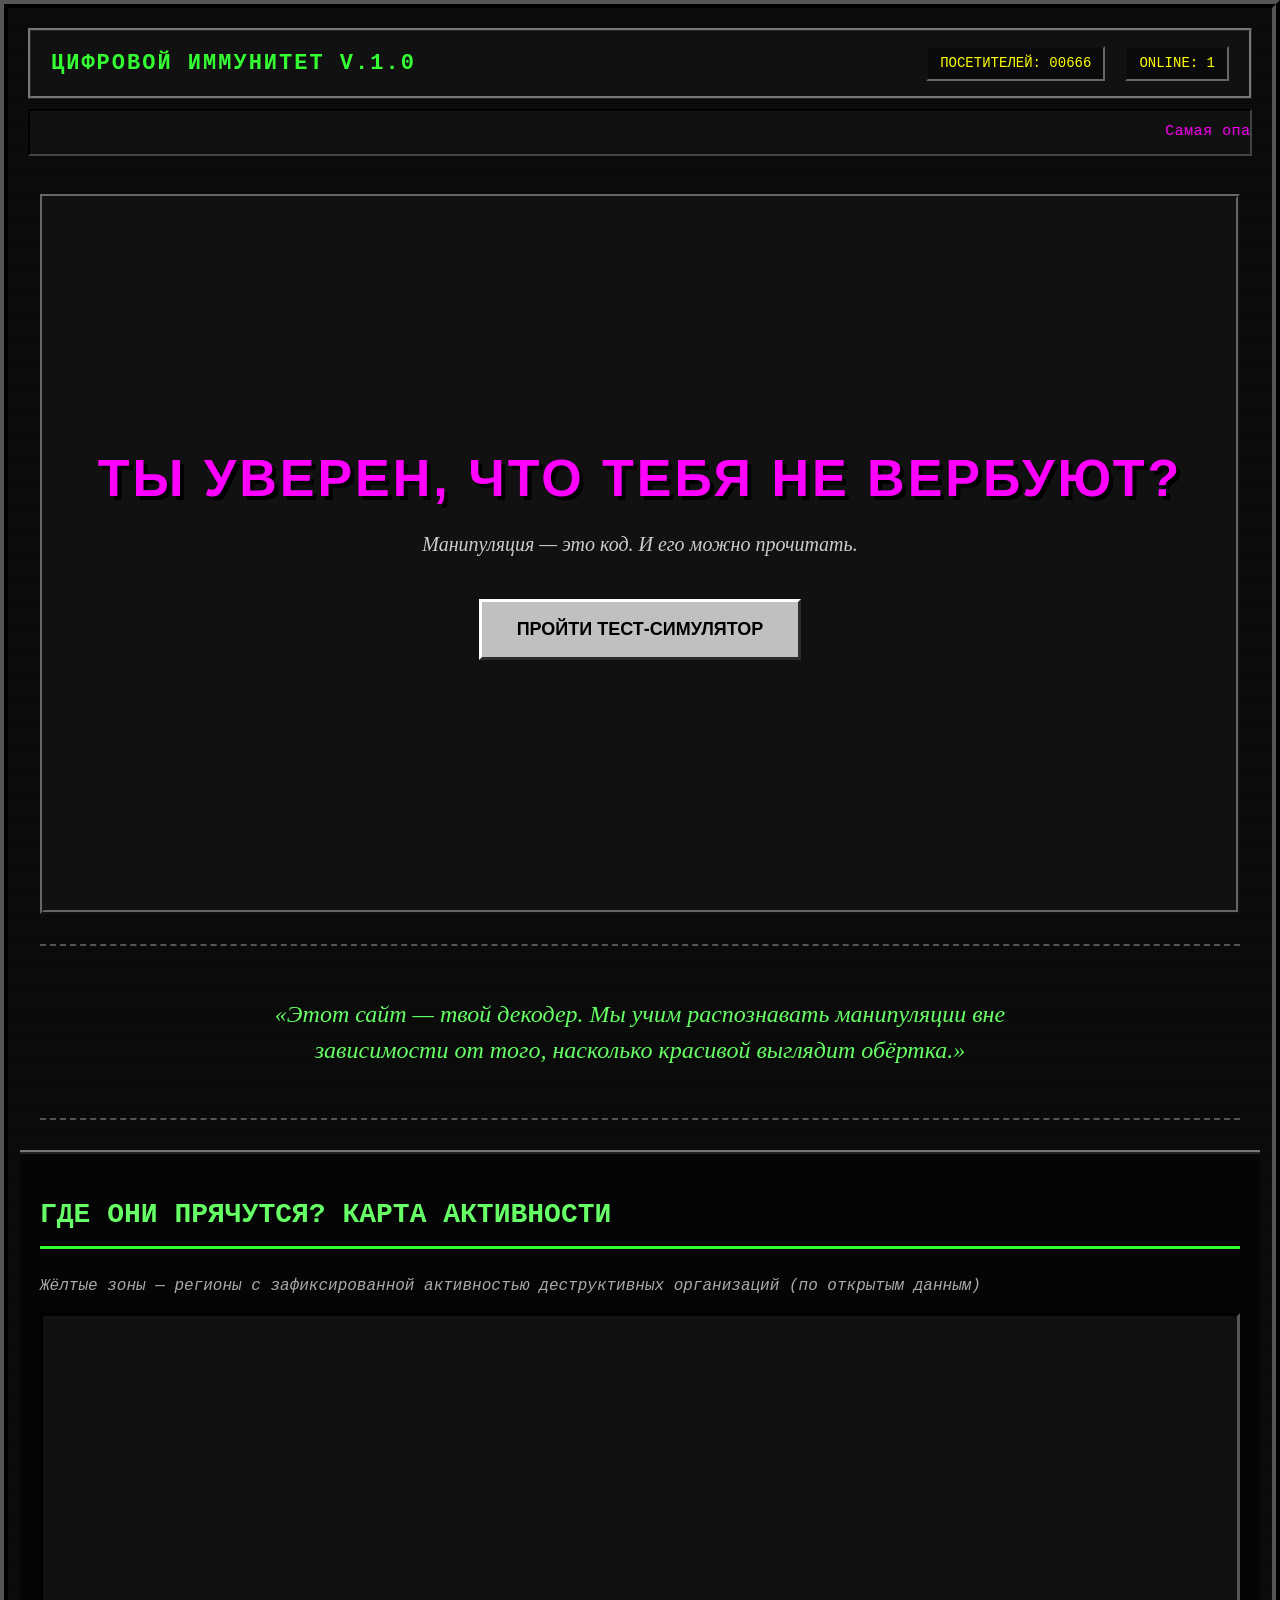
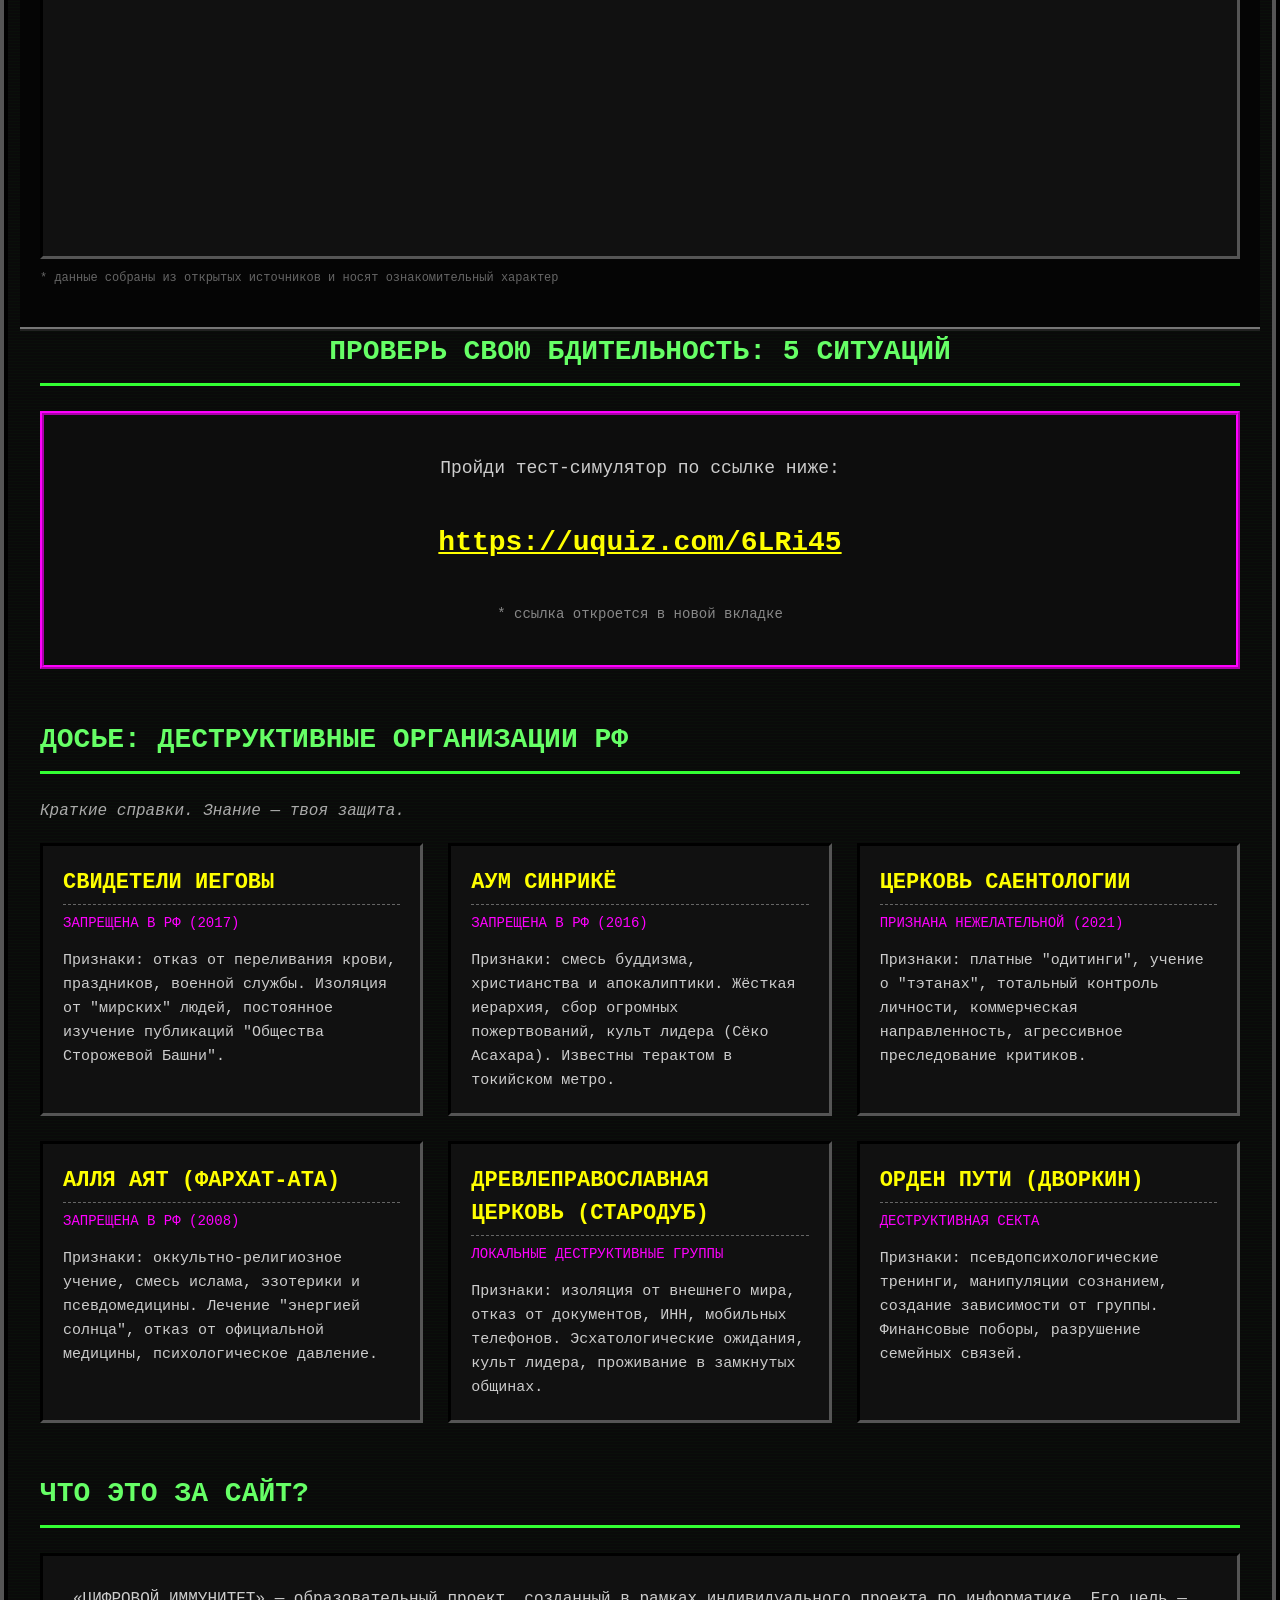
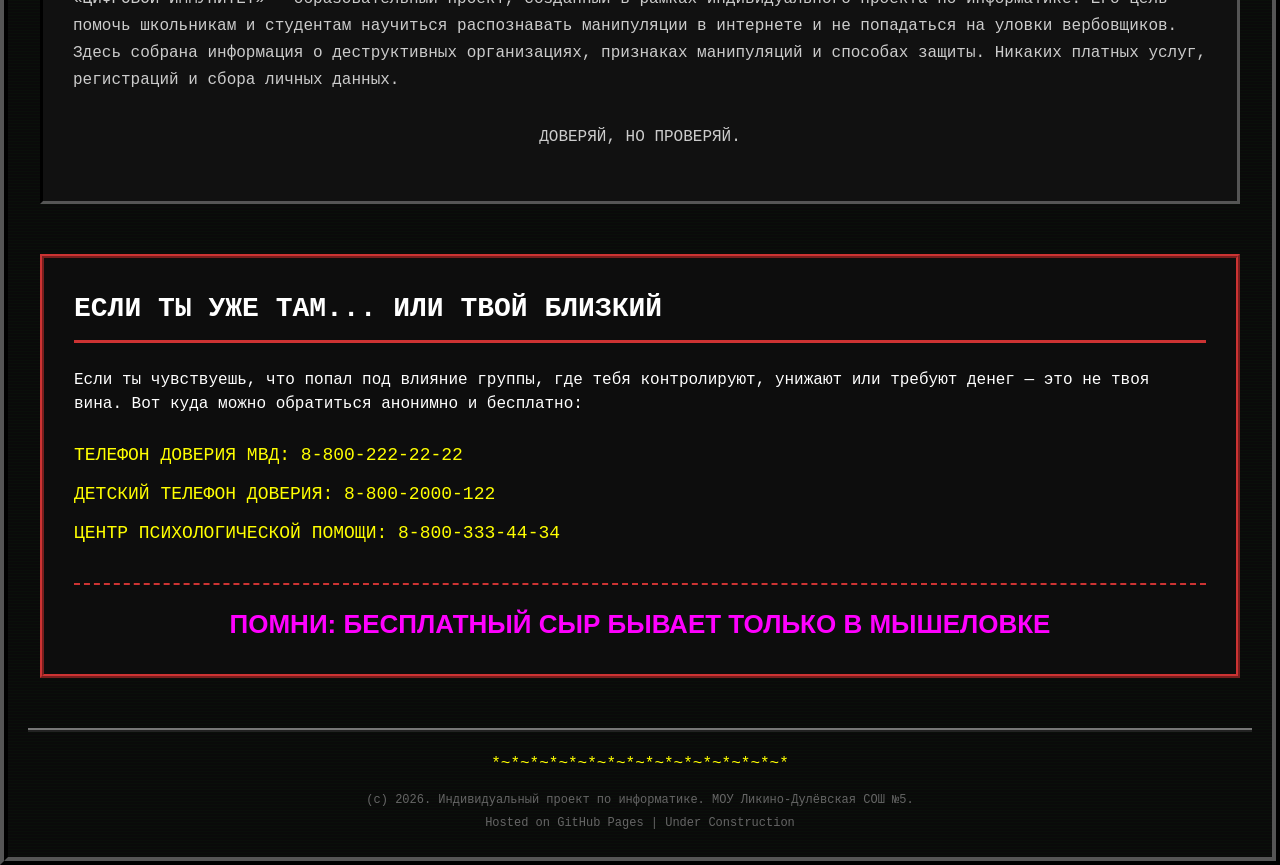
==== commit de5479a4: "Add files via upload" ====
--- a/index.html
+++ b/index.html
@@ -35,7 +35,7 @@
         }
 
         .blink {
-            animation: blink-animation 1.5s step-start infinite;
+            animation: blink-animation 2s step-start infinite;
             color: #33ff33;
             font-size: 22px;
             font-weight: bold;
@@ -45,7 +45,7 @@
 
         @keyframes blink-animation {
             0%, 100% { opacity: 1; }
-            50% { opacity: 0.2; }
+            50% { opacity: 0.3; }
         }
 
         .header-right {
@@ -65,9 +65,10 @@
             border: 2px inset #444;
             background-color: #111;
             color: #ff00ff;
-            padding: 8px 0;
-            font-size: 14px;
+            padding: 10px 0;
+            font-size: 15px;
             margin-bottom: 30px;
+            letter-spacing: 0.5px;
         }
 
         main {
@@ -334,12 +335,12 @@
         <span class="blink">ЦИФРОВОЙ ИММУНИТЕТ v.1.0</span>
     </div>
     <div class="header-right">
-        <span class="counter">ПОСЕТИТЕЛЕЙ: ???</span>
-        <span class="online">ONLINE: ???</span>
+        <span class="counter">ПОСЕТИТЕЛЕЙ: 00666</span>
+        <span class="online">ONLINE: 1</span>
     </div>
 </header>
 
-<marquee class="marquee" scrollamount="3">ВНИМАНИЕ! Этот сайт выглядит как ловушка, потому что мы учим их распознавать... ВНИМАНИЕ! Этот сайт выглядит как ловушка, потому что мы учим их распознавать...</marquee>
+<marquee class="marquee" scrollamount="3">Самая опасная манипуляция та, которую вы не замечаете.</marquee>
 
 <main>
     <section class="hero">
@@ -354,11 +355,11 @@
 
     <section class="map-section">
         <h2 class="section-title">ГДЕ ОНИ ПРЯЧУТСЯ? КАРТА АКТИВНОСТИ</h2>
-        <p class="map-subtitle">Данные собраны из открытых источников и носят ознакомительный характер.</p>
+        <p class="map-subtitle">Жёлтые зоны — регионы с зафиксированной активностью деструктивных организаций (по открытым данным)</p>
         <div class="map-container inset">
             <div id="yandex-map" style="width: 100%; height: 500px;"></div>
         </div>
-        <p class="map-note">* метки показывают регионы с зафиксированной активностью деструктивных организаций (по открытым данным)</p>
+        <p class="map-note">* данные собраны из открытых источников и носят ознакомительный характер</p>
     </section>
 
     <section class="quiz-section" id="quiz">
@@ -410,8 +411,7 @@
     <section class="about">
         <h2 class="section-title">ЧТО ЭТО ЗА САЙТ?</h2>
         <div class="about-content inset">
-            <p>«ЦИФРОВОЙ ИММУНИТЕТ» — некоммерческий образовательный проект, созданный в рамках индивидуального проекта по информатике.</p>
-            <p>Внешний вид сайта является художественной метафорой: мы намеренно сделали его похожим на старые конспирологические форумы, чтобы пользователь не расслаблялся и учился проверять информацию вне зависимости от того, насколько "официально" или "пугающе" выглядит источник.</p>
+            <p>«ЦИФРОВОЙ ИММУНИТЕТ» — образовательный проект, созданный в рамках индивидуального проекта по информатике. Его цель — помочь школьникам и студентам научиться распознавать манипуляции в интернете и не попадаться на уловки вербовщиков. Здесь собрана информация о деструктивных организациях, признаках манипуляций и способах защиты. Никаких платных услуг, регистраций и сбора личных данных.</p>
             <p class="about-warning">Доверяй, но проверяй.</p>
         </div>
     </section>
@@ -431,18 +431,16 @@
 <footer class="footer">
     <div class="footer-divider">*~*~*~*~*~*~*~*~*~*~*~*~*~*~*~*</div>
     <p class="footer-text">(c) 2026. Индивидуальный проект по информатике. МОУ Ликино-Дулёвская СОШ №5.</p>
-    <p class="footer-text">Внешний вид сайта является художественной метафорой и не означает, что авторы — секта. Доверяй, но проверяй.</p>
     <p class="footer-text">Hosted on GitHub Pages | Under Construction</p>
 </footer>
 
-<!-- ЯНДЕКС.КАРТЫ — ВСТАВЬ СВОЙ API-КЛЮЧ В СТРОКЕ НИЖЕ -->
 <script src="https://api-maps.yandex.ru/2.1/?apikey=8d4a0853-36c6-4568-ba3c-3065df30d383&lang=ru_RU" type="text/javascript"></script>
 <script>
     ymaps.ready(init);
 
     function init() {
         var myMap = new ymaps.Map('yandex-map', {
-            center: [55.76, 37.64],
+            center: [57.0, 65.0],
             zoom: 4,
             controls: ['zoomControl', 'fullscreenControl']
         }, {
@@ -451,20 +449,33 @@
         });
 
         var places = [
-            { coords: [55.7558, 37.6176], name: 'Москва: Свидетели Иеговы, Саентология' },
-            { coords: [59.9343, 30.3351], name: 'Санкт-Петербург: Аум Синрикё, Саентология' },
-            { coords: [55.0415, 82.9346], name: 'Новосибирск: Алля Аят, Свидетели Иеговы' },
-            { coords: [56.8389, 60.6057], name: 'Екатеринбург: Древлеправославные общины' },
-            { coords: [45.0355, 38.9753], name: 'Краснодар: Орден Пути, Свидетели Иеговы' },
-            { coords: [48.7071, 44.5169], name: 'Волгоград: Алля Аят' },
-            { coords: [51.5333, 46.0343], name: 'Саратов: Свидетели Иеговы' },
-            { coords: [54.7348, 55.9578], name: 'Уфа: Древлеправославные группы' }
+            { coords: [55.7558, 37.6173], radius: 30000, name: 'Москва', orgs: 'Свидетели Иеговы, Саентология, Орден Пути' },
+            { coords: [59.9343, 30.3351], radius: 25000, name: 'Санкт-Петербург', orgs: 'Аум Синрикё, Саентология, Свидетели Иеговы' },
+            { coords: [55.0415, 82.9346], radius: 35000, name: 'Новосибирск', orgs: 'Алля Аят, Свидетели Иеговы' },
+            { coords: [56.8389, 60.6057], radius: 30000, name: 'Екатеринбург', orgs: 'Древлеправославные общины, Свидетели Иеговы' },
+            { coords: [45.0355, 38.9753], radius: 28000, name: 'Краснодар', orgs: 'Орден Пути, Свидетели Иеговы' },
+            { coords: [48.7071, 44.5169], radius: 25000, name: 'Волгоград', orgs: 'Алля Аят' },
+            { coords: [51.5333, 46.0343], radius: 22000, name: 'Саратов', orgs: 'Свидетели Иеговы' },
+            { coords: [54.7348, 55.9578], radius: 30000, name: 'Уфа', orgs: 'Древлеправославные группы' },
+            { coords: [43.1155, 131.8855], radius: 25000, name: 'Владивосток', orgs: 'Свидетели Иеговы, Саентология' },
+            { coords: [55.3541, 86.0893], radius: 28000, name: 'Кемерово', orgs: 'Алля Аят' }
         ];
 
         places.forEach(function(place) {
+            var circle = new ymaps.Circle([place.coords, place.radius], {
+                hintContent: place.name + ': зона активности',
+                balloonContent: '<strong>' + place.name + '</strong><br>Организации: ' + place.orgs + '<br><small>данные из открытых источников</small>'
+            }, {
+                fillColor: '#FFFF00',
+                fillOpacity: 0.12,
+                strokeColor: '#FFFF00',
+                strokeWidth: 2,
+                strokeOpacity: 0.5
+            });
+
             var placemark = new ymaps.Placemark(place.coords, {
                 hintContent: place.name,
-                balloonContent: '<strong>' + place.name + '</strong><br>Статус: организация запрещена или признана нежелательной на территории РФ<br><small>данные из открытых источников</small>'
+                balloonContent: '<strong>' + place.name + '</strong><br>Организации: ' + place.orgs + '<br>Статус: запрещены или признаны нежелательными на территории РФ<br><small>данные из открытых источников</small>'
             }, {
                 iconLayout: 'default#image',
                 iconImageHref: 'data:image/svg+xml;utf8,<svg xmlns="http://www.w3.org/2000/svg" width="32" height="32" viewBox="0 0 32 32"><circle cx="16" cy="16" r="14" fill="%23FF00FF" stroke="%2333FF33" stroke-width="2"/><text x="16" y="22" font-family="Courier" font-size="16" fill="%2333FF33" text-anchor="middle" font-weight="bold">X</text></svg>',
@@ -472,6 +483,7 @@
                 iconImageOffset: [-16, -16]
             });
 
+            myMap.geoObjects.add(circle);
             myMap.geoObjects.add(placemark);
         });
     }
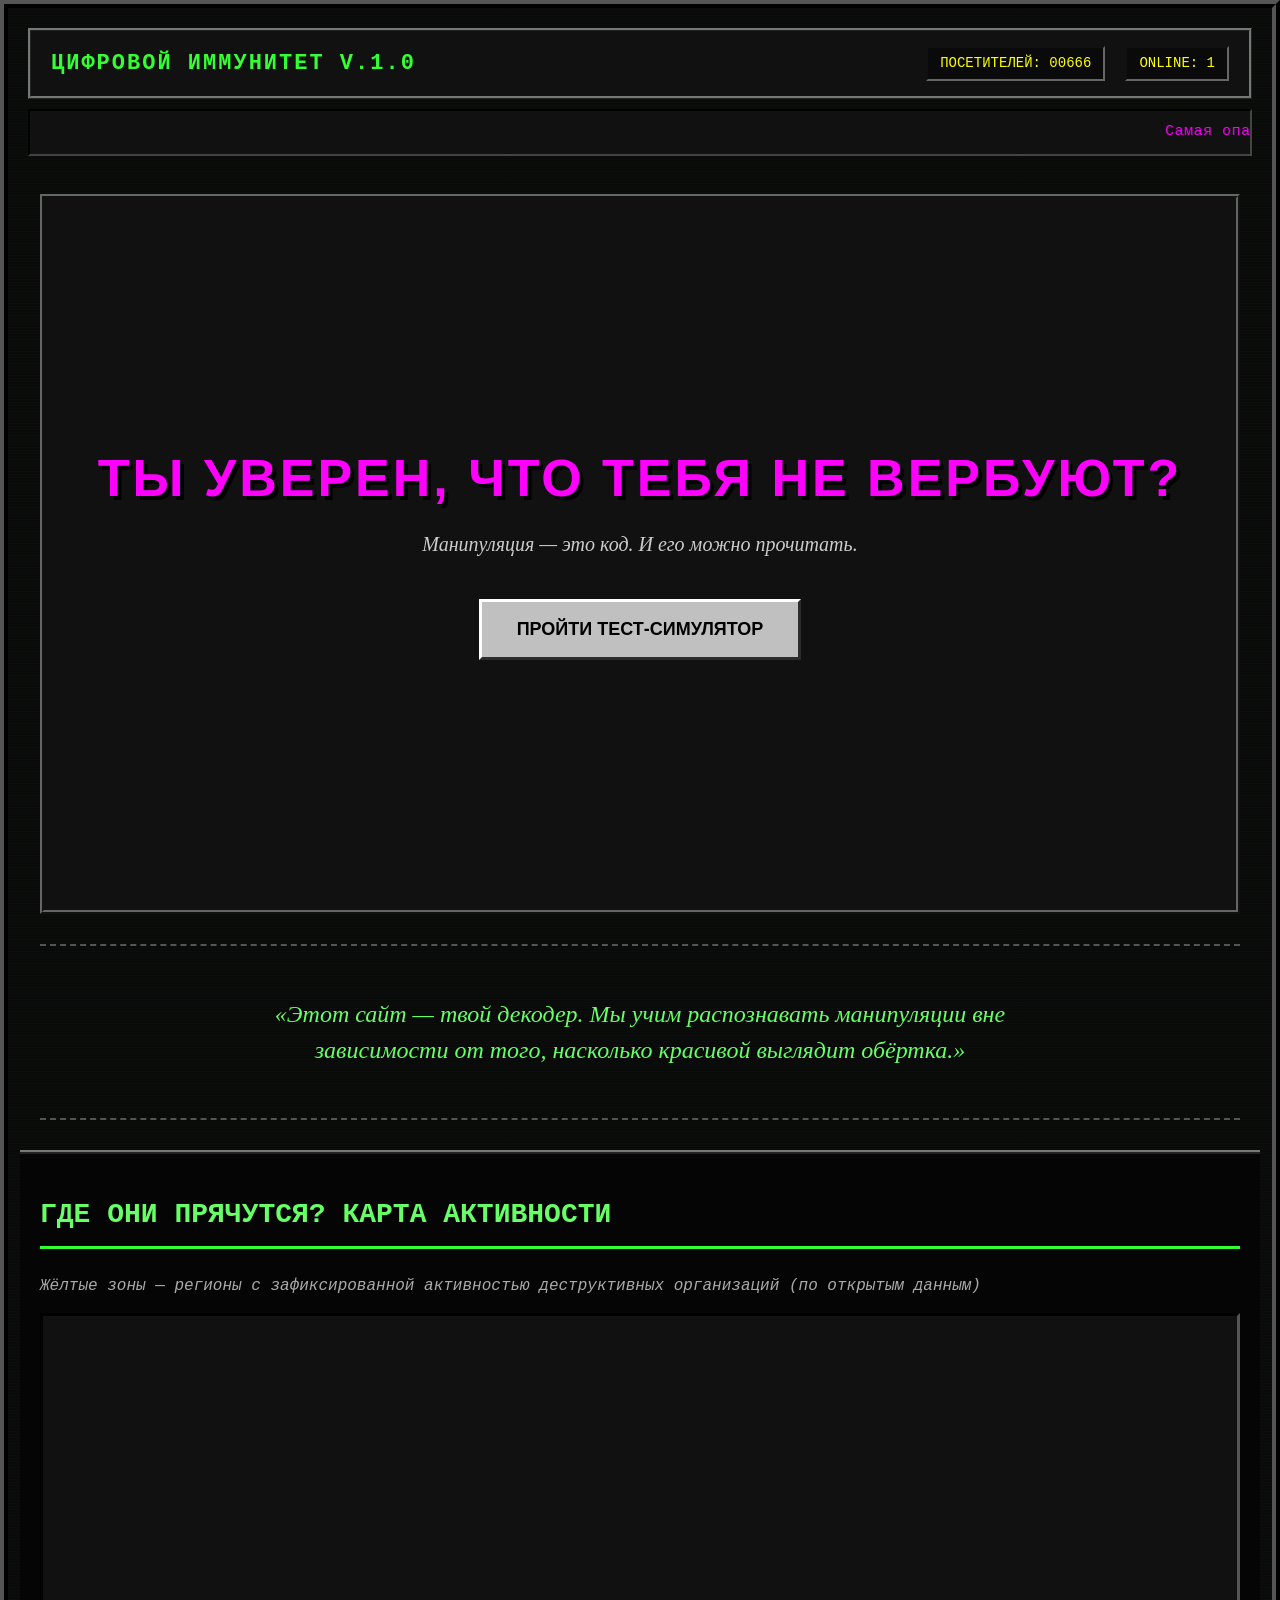
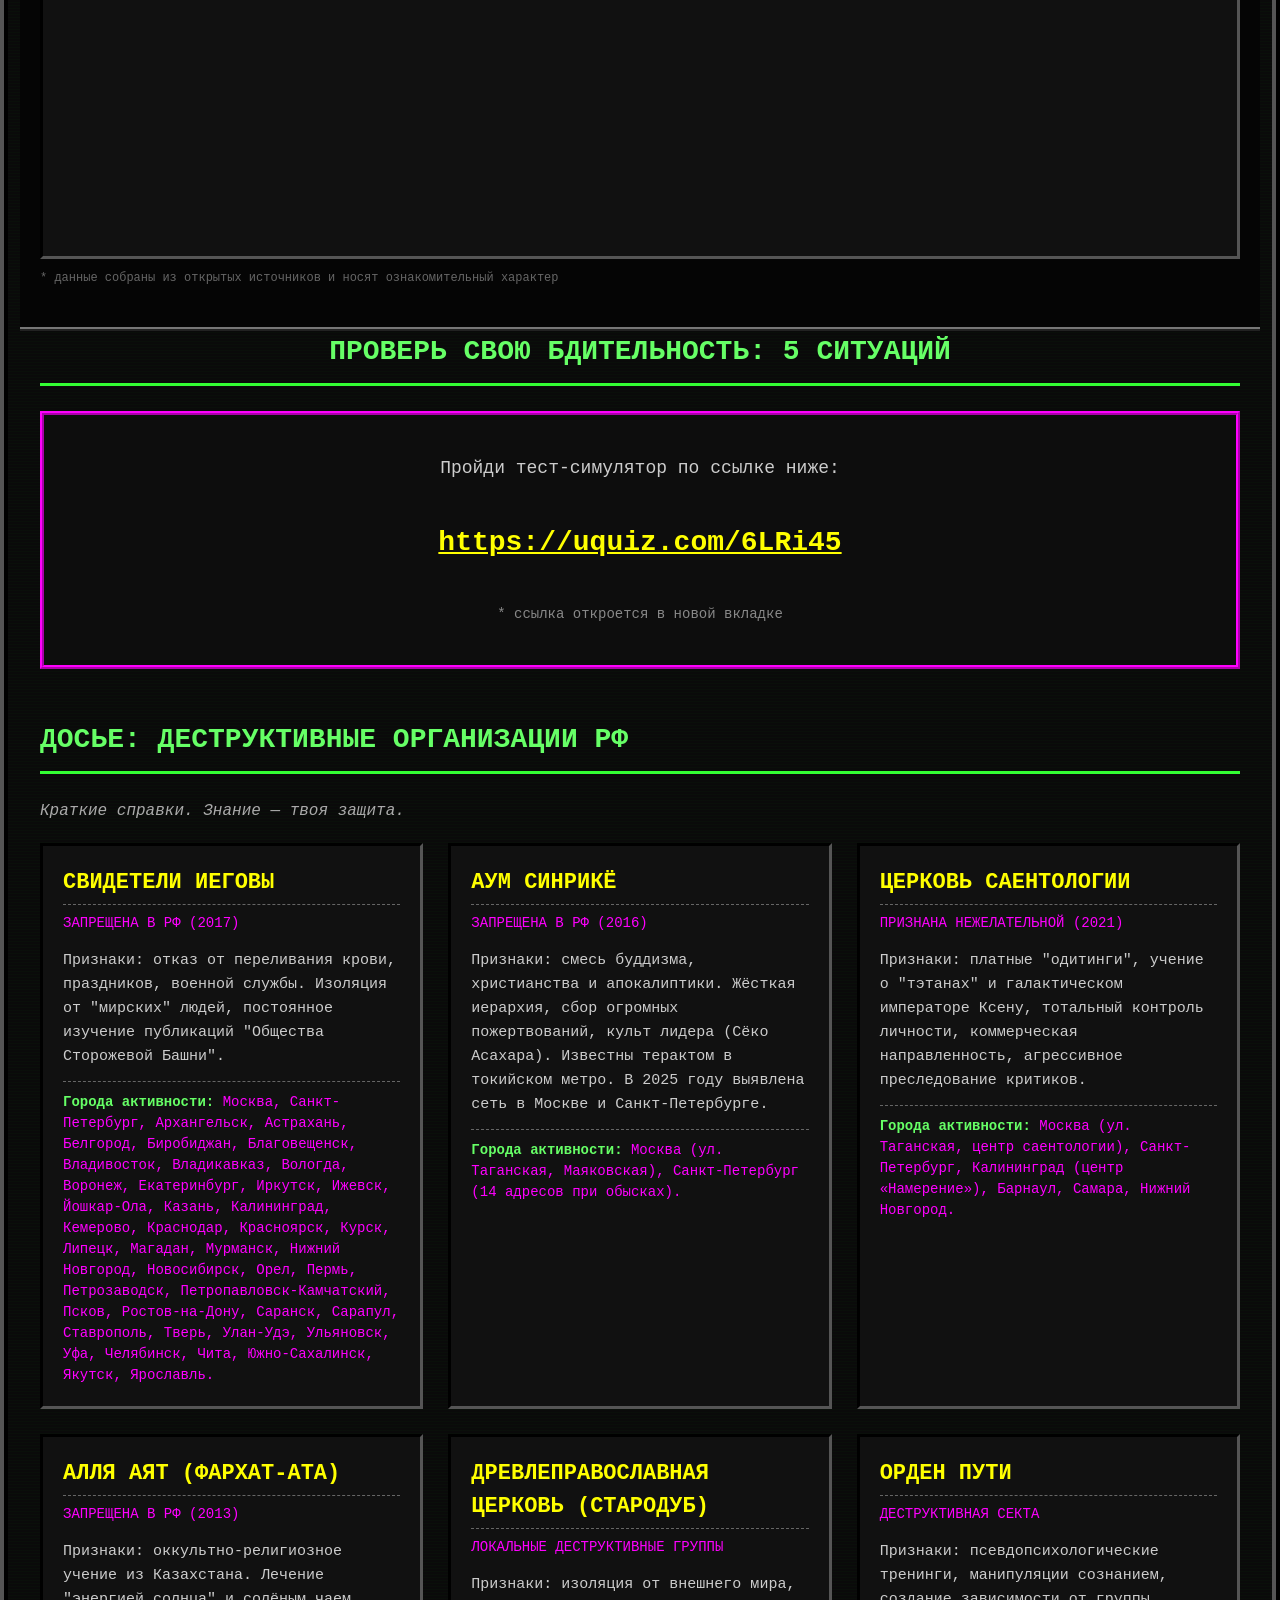
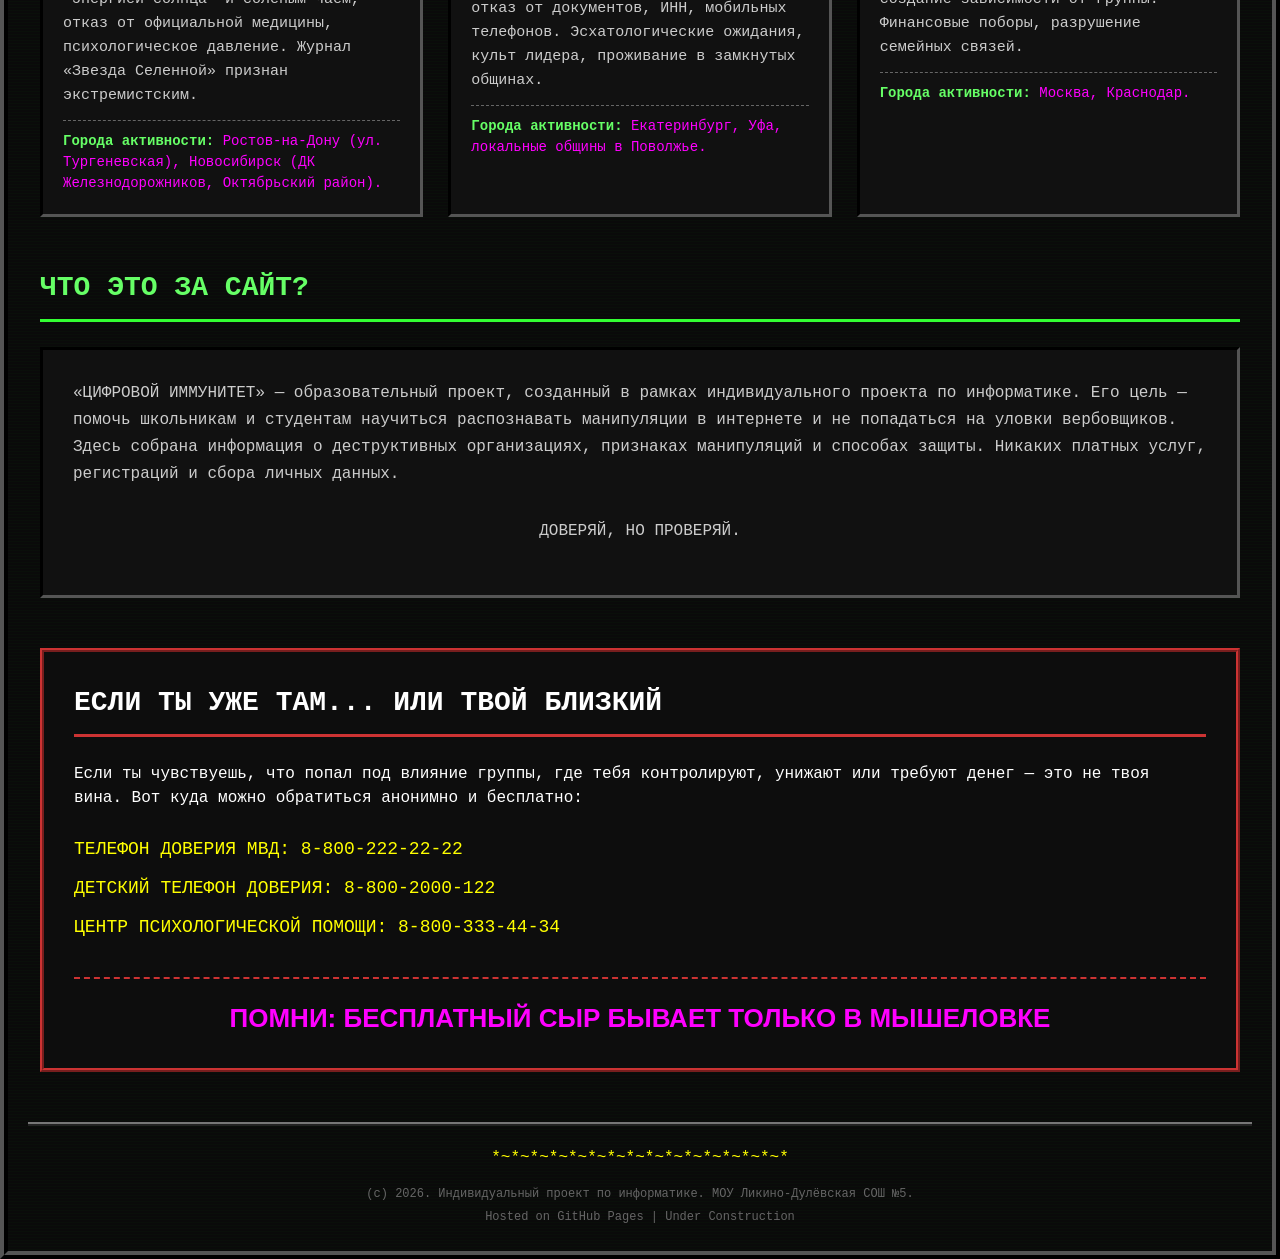
==== commit f5fb242a: "Add files via upload" ====
--- a/index.html
+++ b/index.html
@@ -243,6 +243,19 @@
             line-height: 1.6;
         }
 
+        .card-cities {
+            color: #ff00ff;
+            font-size: 14px;
+            margin-top: 12px;
+            padding-top: 10px;
+            border-top: 1px dashed #666;
+        }
+
+        .card-cities-label {
+            color: #66ff66;
+            font-weight: bold;
+        }
+
         .about-content {
             padding: 30px;
         }
@@ -379,31 +392,37 @@
                 <h3 class="card-title">СВИДЕТЕЛИ ИЕГОВЫ</h3>
                 <p class="card-status">запрещена в РФ (2017)</p>
                 <p class="card-text">Признаки: отказ от переливания крови, праздников, военной службы. Изоляция от "мирских" людей, постоянное изучение публикаций "Общества Сторожевой Башни".</p>
+                <p class="card-cities"><span class="card-cities-label">Города активности:</span> Москва, Санкт-Петербург, Архангельск, Астрахань, Белгород, Биробиджан, Благовещенск, Владивосток, Владикавказ, Вологда, Воронеж, Екатеринбург, Иркутск, Ижевск, Йошкар-Ола, Казань, Калининград, Кемерово, Краснодар, Красноярск, Курск, Липецк, Магадан, Мурманск, Нижний Новгород, Новосибирск, Орел, Пермь, Петрозаводск, Петропавловск-Камчатский, Псков, Ростов-на-Дону, Саранск, Сарапул, Ставрополь, Тверь, Улан-Удэ, Ульяновск, Уфа, Челябинск, Чита, Южно-Сахалинск, Якутск, Ярославль.</p>
             </div>
             <div class="card inset">
                 <h3 class="card-title">АУМ СИНРИКЁ</h3>
                 <p class="card-status">запрещена в РФ (2016)</p>
-                <p class="card-text">Признаки: смесь буддизма, христианства и апокалиптики. Жёсткая иерархия, сбор огромных пожертвований, культ лидера (Сёко Асахара). Известны терактом в токийском метро.</p>
+                <p class="card-text">Признаки: смесь буддизма, христианства и апокалиптики. Жёсткая иерархия, сбор огромных пожертвований, культ лидера (Сёко Асахара). Известны терактом в токийском метро. В 2025 году выявлена сеть в Москве и Санкт-Петербурге.</p>
+                <p class="card-cities"><span class="card-cities-label">Города активности:</span> Москва (ул. Таганская, Маяковская), Санкт-Петербург (14 адресов при обысках).</p>
             </div>
             <div class="card inset">
                 <h3 class="card-title">ЦЕРКОВЬ САЕНТОЛОГИИ</h3>
                 <p class="card-status">признана нежелательной (2021)</p>
-                <p class="card-text">Признаки: платные "одитинги", учение о "тэтанах", тотальный контроль личности, коммерческая направленность, агрессивное преследование критиков.</p>
+                <p class="card-text">Признаки: платные "одитинги", учение о "тэтанах" и галактическом императоре Ксену, тотальный контроль личности, коммерческая направленность, агрессивное преследование критиков.</p>
+                <p class="card-cities"><span class="card-cities-label">Города активности:</span> Москва (ул. Таганская, центр саентологии), Санкт-Петербург, Калининград (центр «Намерение»), Барнаул, Самара, Нижний Новгород.</p>
             </div>
             <div class="card inset">
                 <h3 class="card-title">АЛЛЯ АЯТ (ФАРХАТ-АТА)</h3>
-                <p class="card-status">запрещена в РФ (2008)</p>
-                <p class="card-text">Признаки: оккультно-религиозное учение, смесь ислама, эзотерики и псевдомедицины. Лечение "энергией солнца", отказ от официальной медицины, психологическое давление.</p>
+                <p class="card-status">запрещена в РФ (2013)</p>
+                <p class="card-text">Признаки: оккультно-религиозное учение из Казахстана. Лечение "энергией солнца" и солёным чаем, отказ от официальной медицины, психологическое давление. Журнал «Звезда Селенной» признан экстремистским.</p>
+                <p class="card-cities"><span class="card-cities-label">Города активности:</span> Ростов-на-Дону (ул. Тургеневская), Новосибирск (ДК Железнодорожников, Октябрьский район).</p>
             </div>
             <div class="card inset">
                 <h3 class="card-title">ДРЕВЛЕПРАВОСЛАВНАЯ ЦЕРКОВЬ (СТАРОДУБ)</h3>
                 <p class="card-status">локальные деструктивные группы</p>
                 <p class="card-text">Признаки: изоляция от внешнего мира, отказ от документов, ИНН, мобильных телефонов. Эсхатологические ожидания, культ лидера, проживание в замкнутых общинах.</p>
+                <p class="card-cities"><span class="card-cities-label">Города активности:</span> Екатеринбург, Уфа, локальные общины в Поволжье.</p>
             </div>
             <div class="card inset">
-                <h3 class="card-title">ОРДЕН ПУТИ (ДВОРКИН)</h3>
+                <h3 class="card-title">ОРДЕН ПУТИ</h3>
                 <p class="card-status">деструктивная секта</p>
                 <p class="card-text">Признаки: псевдопсихологические тренинги, манипуляции сознанием, создание зависимости от группы. Финансовые поборы, разрушение семейных связей.</p>
+                <p class="card-cities"><span class="card-cities-label">Города активности:</span> Москва, Краснодар.</p>
             </div>
         </div>
     </section>
@@ -449,16 +468,19 @@
         });
 
         var places = [
-            { coords: [55.7558, 37.6173], radius: 30000, name: 'Москва', orgs: 'Свидетели Иеговы, Саентология, Орден Пути' },
+            { coords: [55.7558, 37.6173], radius: 30000, name: 'Москва', orgs: 'Свидетели Иеговы, Аум Синрикё, Саентология, Орден Пути' },
             { coords: [59.9343, 30.3351], radius: 25000, name: 'Санкт-Петербург', orgs: 'Аум Синрикё, Саентология, Свидетели Иеговы' },
             { coords: [55.0415, 82.9346], radius: 35000, name: 'Новосибирск', orgs: 'Алля Аят, Свидетели Иеговы' },
             { coords: [56.8389, 60.6057], radius: 30000, name: 'Екатеринбург', orgs: 'Древлеправославные общины, Свидетели Иеговы' },
             { coords: [45.0355, 38.9753], radius: 28000, name: 'Краснодар', orgs: 'Орден Пути, Свидетели Иеговы' },
+            { coords: [47.2220, 39.7203], radius: 25000, name: 'Ростов-на-Дону', orgs: 'Алля Аят' },
             { coords: [48.7071, 44.5169], radius: 25000, name: 'Волгоград', orgs: 'Алля Аят' },
             { coords: [51.5333, 46.0343], radius: 22000, name: 'Саратов', orgs: 'Свидетели Иеговы' },
             { coords: [54.7348, 55.9578], radius: 30000, name: 'Уфа', orgs: 'Древлеправославные группы' },
-            { coords: [43.1155, 131.8855], radius: 25000, name: 'Владивосток', orgs: 'Свидетели Иеговы, Саентология' },
-            { coords: [55.3541, 86.0893], radius: 28000, name: 'Кемерово', orgs: 'Алля Аят' }
+            { coords: [43.1155, 131.8855], radius: 25000, name: 'Владивосток', orgs: 'Свидетели Иеговы' },
+            { coords: [55.3541, 86.0893], radius: 28000, name: 'Кемерово', orgs: 'Алля Аят' },
+            { coords: [54.7065, 20.5110], radius: 22000, name: 'Калининград', orgs: 'Саентология (центр Намерение), Свидетели Иеговы' },
+            { coords: [53.3563, 83.7878], radius: 25000, name: 'Барнаул', orgs: 'Саентология' }
         ];
 
         places.forEach(function(place) {
